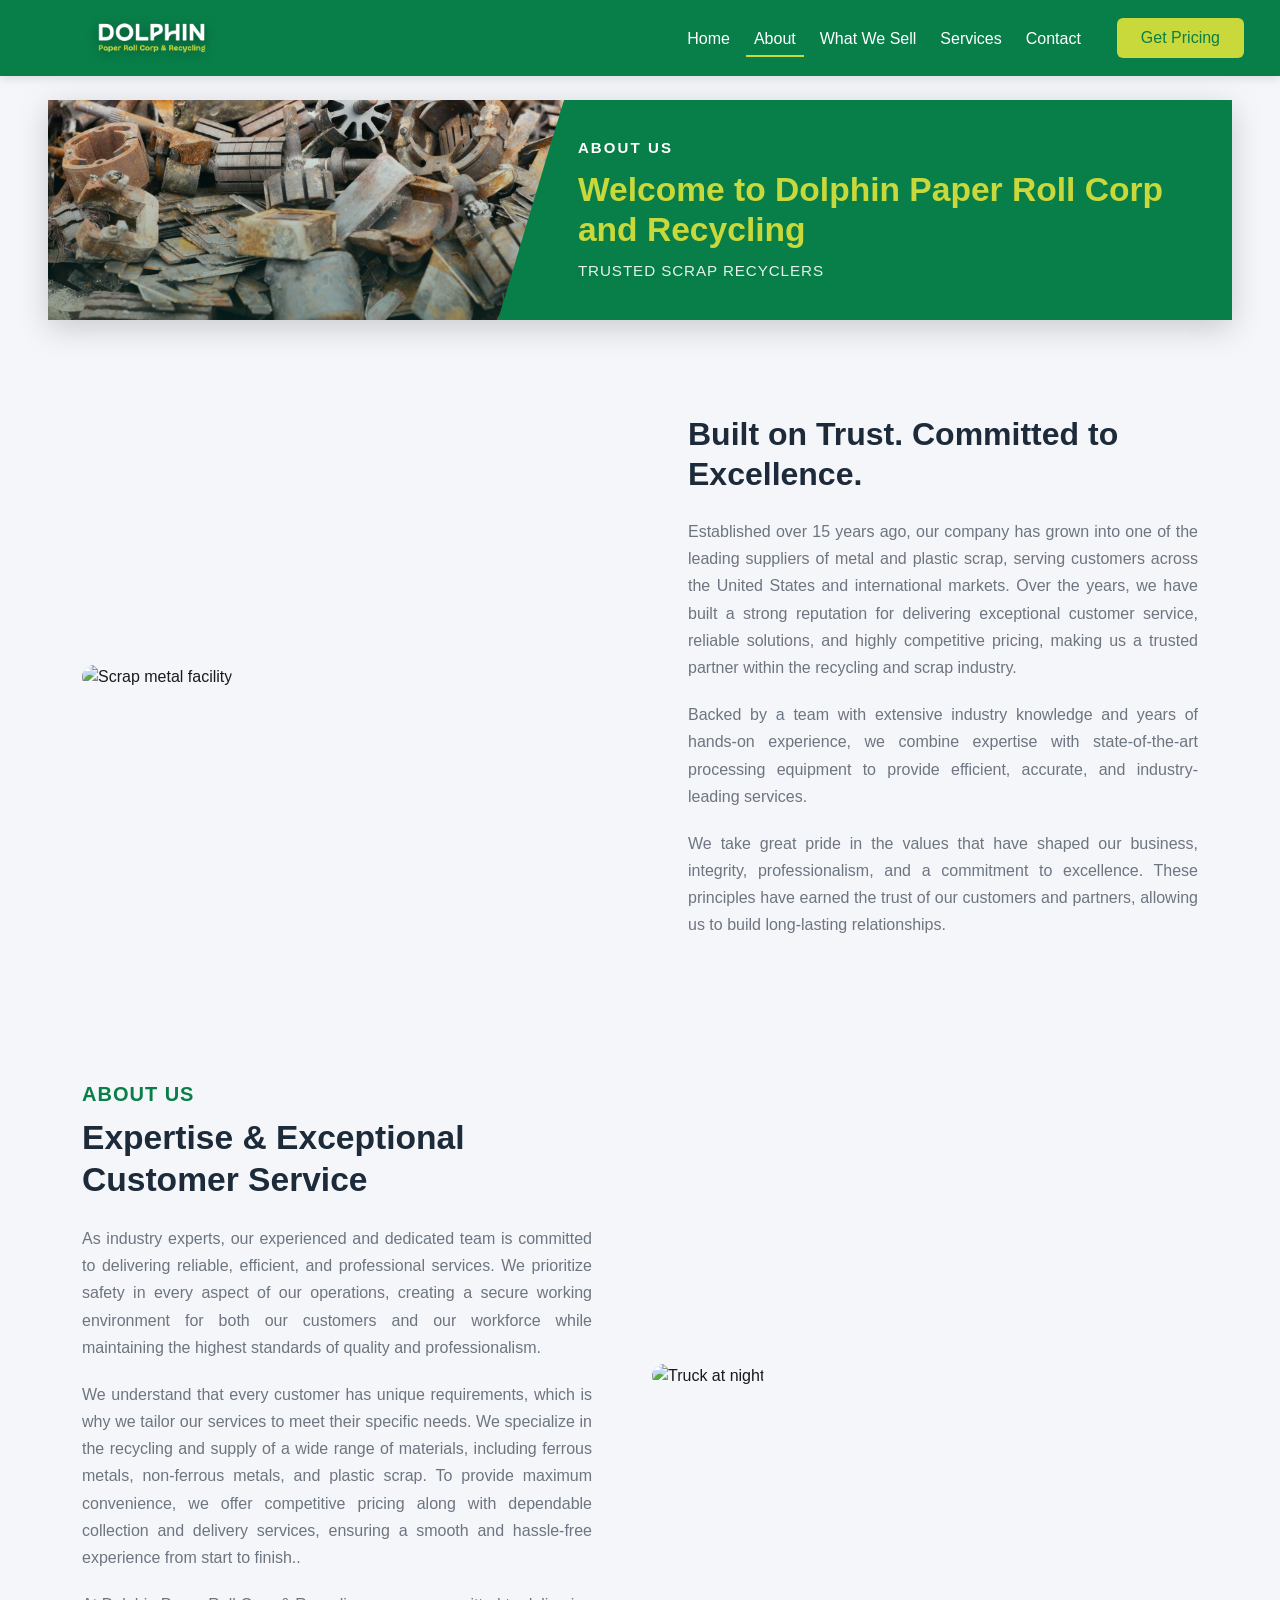
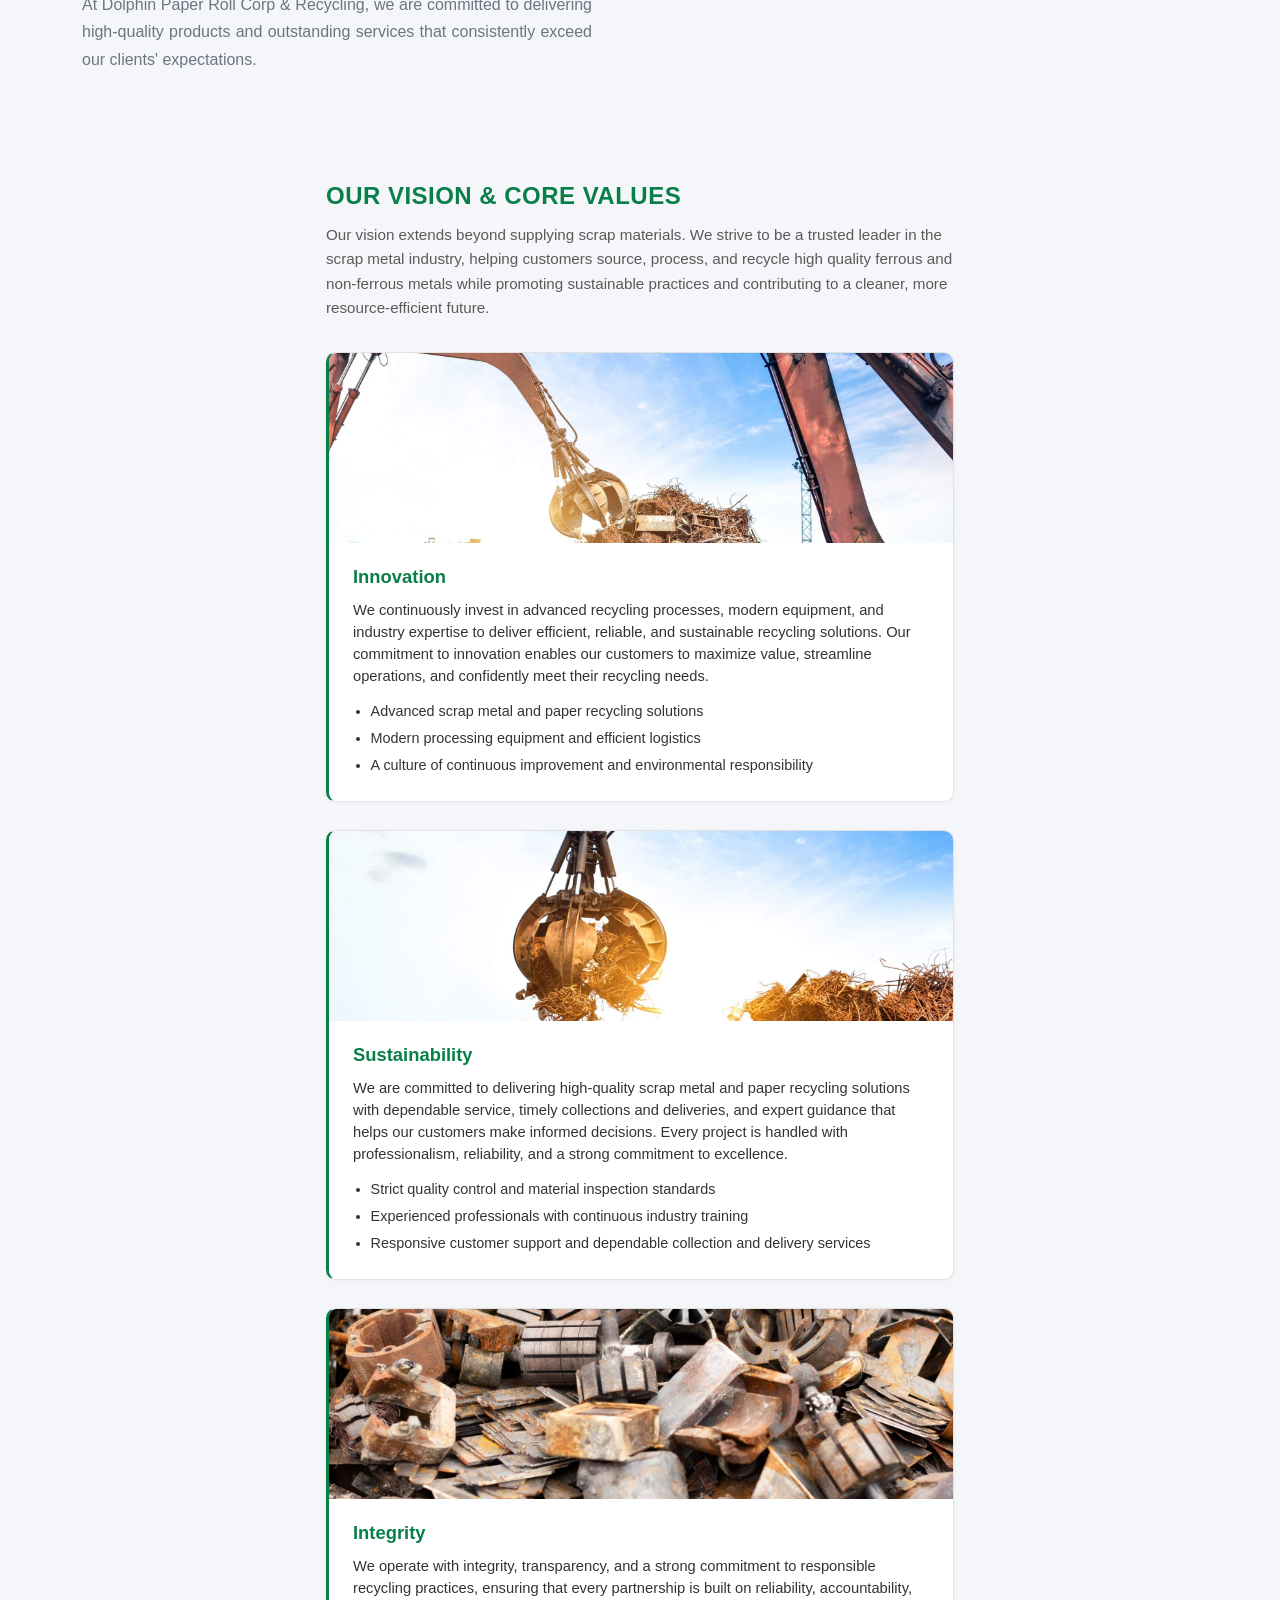
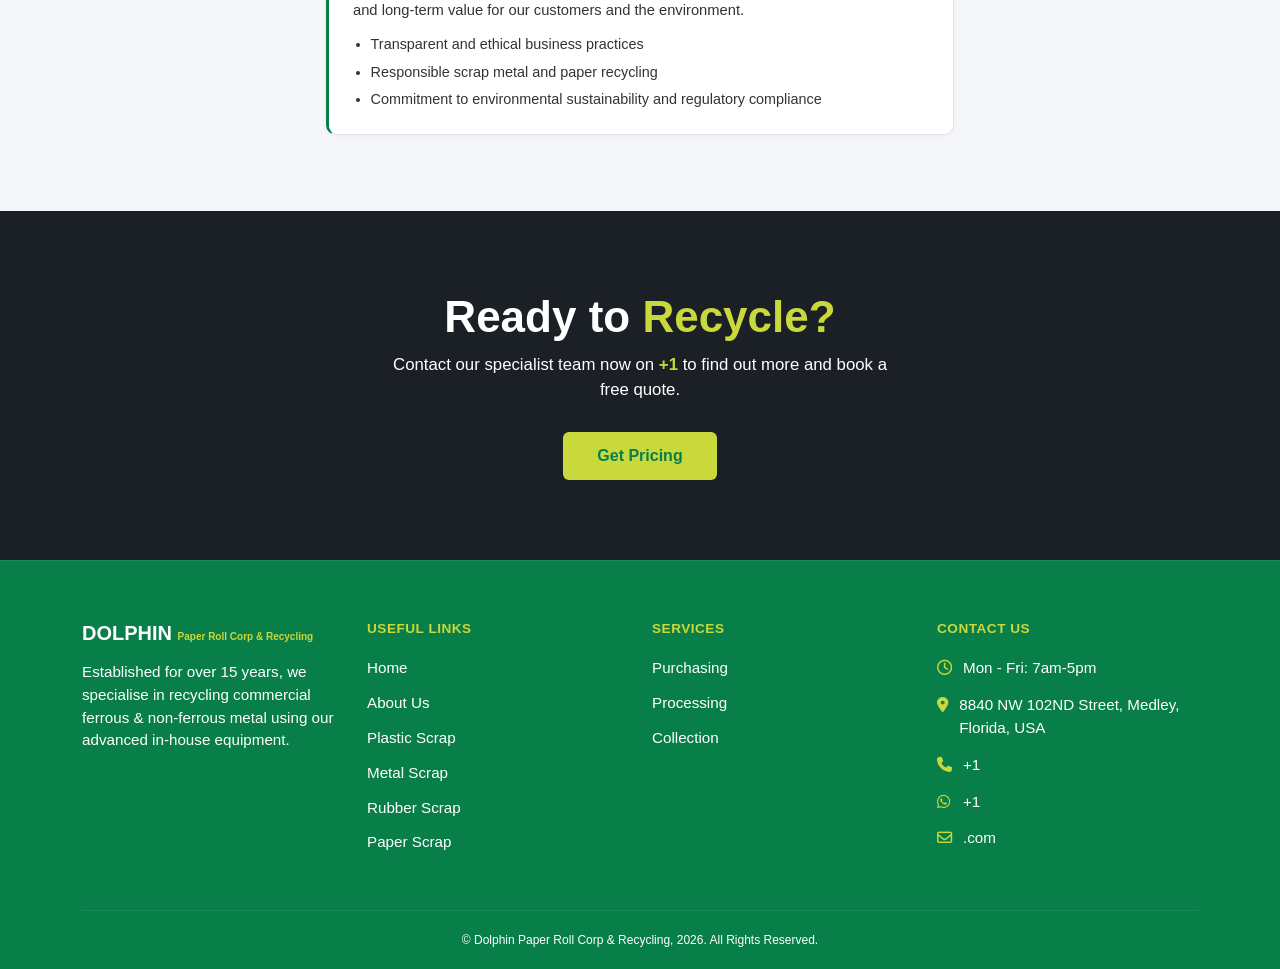
==== about.html @ 113de3b0 "Add files via upload" ====
<!DOCTYPE html>
<html lang="en">

<head>
    <meta charset="UTF-8">
    <meta name="viewport" content="width=device-width, initial-scale=1.0">


    <link href="https://cdn.jsdelivr.net/npm/bootstrap@5.3.8/dist/css/bootstrap.min.css" rel="stylesheet"
        integrity="sha384-sRIl4kxILFvY47J16cr9ZwB07vP4J8+LH7qKQnuqkuIAvNWLzeN8tE5YBujZqJLB" crossorigin="anonymous">

    <!-- Bootstrap Icons -->
    <link rel="stylesheet" href="https://cdn.jsdelivr.net/npm/bootstrap-icons@1.11.3/font/bootstrap-icons.css">
    <!-- Google Font -->
    <link rel="preconnect" href="https://fonts.googleapis.com">
    <link href="https://fonts.googleapis.com/css2?family=Manrope:wght@400;500;600;700;800&display=swap"
        rel="stylesheet">

    <link rel="stylesheet" href="https://cdnjs.cloudflare.com/ajax/libs/font-awesome/6.7.2/css/all.min.css">

    <link rel="stylesheet" href="about.css">


    <title>About</title>
</head>

<body>


    <!-- navbar -->

    <nav class="navbar navbar-expand-lg py-3 custom-navbar sticky-top">
        <div class="container-fluid mx-4">

            <!-- Logo -->
            <a class="navbar-brand logo-wrap" href="#">
                <img src="DOLPHIN.png" alt="Dolphin Logo" class="logo-img">
            </a>

            <!-- Custom animated toggler -->
            <button class="nav-toggler" type="button" id="navToggler" aria-controls="mobileNav" aria-expanded="false"
                aria-label="Toggle navigation">
                <span class="bar bar1"></span>
                <span class="bar bar2"></span>
                <span class="bar bar3"></span>
            </button>

            <!-- Desktop links -->
            <div class="navbar-collapse-desktop justify-content-end" id="navbarNav">
                <ul class="navbar-nav align-items-lg-center">
                    <li class="nav-item"><a class="nav-link" href="index.html">Home</a></li>
                    <li class="nav-item"><a class="nav-link" href="about.html">About</a></li>
                    <li class="nav-item"><a class="nav-link" href="wws.html">What We Sell</a></li>
                    <li class="nav-item"><a class="nav-link" href="services.html">Services</a></li>
                    <li class="nav-item"><a class="nav-link" href="contact.html">Contact</a></li>
                    <li class="nav-item ms-lg-4 mt-3 mt-lg-0">
                        <button class="btn btn-quote">Get Pricing</button>
                    </li>
                </ul>
            </div>

        </div>

        <!-- Mobile slide-in panel -->
        <div class="mobile-nav" id="mobileNav">
            <ul class="mobile-nav-links">
                <li><a href="index.html" class="active">Home</a></li>
                <li><a href="about.html">About</a></li>
                <li><a href="wws.html">What We Sell</a></li>
                <li><a href="services.html">Services</a></li>
                <li><a href="contact.html">Contact</a></li>
                <li class="mt-4"><button class="btn btn-quote w-100">Get Pricing</button></li>
            </ul>
        </div>

        <!-- Dark overlay behind mobile panel -->
        <div class="nav-overlay" id="navOverlay"></div>
    </nav>




    <!-- awelcome to  -->

    <div class="container-fluid py-4 px-3 px-md-5">
        <div class="banner fade-slide" id="banner">
            <div class="banner-photo"></div>
            <div class="banner-welcome">
                <div class="welcome-eyebrow">ABOUT US</div>
                <h1 class="welcome-heading">Welcome to Dolphin Paper Roll Corp and Recycling</h1>
                <div class="welcome-tag">TRUSTED SCRAP RECYCLERS</div>
            </div>
        </div>
    </div>



    <!-- about -->

    <!-- Section 1: Built on Trust -->
    <section class="section-trust">
        <div class="container">
            <div class="row align-items-center">
                <div class="col-md-6 mb-4 mb-md-0 reveal reveal-left"> <img
                        src="https://images.unsplash.com/photo-1587293852726-70cdb56c2866?w=800"
                        alt="Scrap metal facility" class="img-rounded"> </div>
                <div class="col-md-6 ps-md-5 reveal reveal-right" data-delay="120">
                    <h2 class="heading-dark mb-4"> Built on Trust. Committed to Excellence.</h2>
                    <p class="body-text">Established over 15 years ago, our company has grown into one of the leading
                        suppliers of metal and plastic scrap, serving customers across the United States and
                        international markets. Over the years, we have built a strong reputation for delivering
                        exceptional customer service, reliable solutions, and highly competitive pricing, making us a
                        trusted partner within the recycling and scrap industry.</p>
                    <p class="body-text">Backed by a team with extensive industry knowledge and years of hands-on
                        experience, we combine expertise with state-of-the-art processing equipment to provide
                        efficient, accurate, and industry-leading services.</p>
                    <p class="body-text mb-0">We take great pride in the values that have shaped our business,
                        integrity,
                        professionalism, and a commitment to excellence. These principles have earned the trust of our
                        customers and partners, allowing us to build long-lasting relationships.</p>
                </div>
            </div>
        </div>
    </section>


    <!-- Section 2: About Us -->
    <section class="section-about">
        <div class="container">
            <div class="row align-items-center">
                <div class="col-md-6 pe-md-5 reveal reveal-left">
                    <div class="label-tag">About Us</div>
                    <h2 class="heading-dark-lg mb-4">Expertise & Exceptional Customer Service</h2>
                    <p class="body-text">As industry experts, our experienced and dedicated team is committed to
                        delivering reliable, efficient, and professional services. We prioritize safety in every aspect
                        of our operations, creating a secure working environment for both our customers and our
                        workforce while maintaining the highest standards of quality and professionalism.</p>
                    <p class="body-text">We understand that every customer has unique requirements, which is why we
                        tailor our services to meet their specific needs. We specialize in the recycling and supply of a
                        wide range of materials, including ferrous metals, non-ferrous metals, and plastic scrap. To
                        provide maximum convenience, we offer competitive pricing along with dependable collection and
                        delivery services, ensuring a smooth and hassle-free experience from start to finish..</p>
                    <p class="body-text mb-0">At Dolphin Paper Roll Corp & Recycling, we are committed to delivering
                        high-quality products and outstanding services that consistently exceed our clients'
                        expectations.</p>
                </div>
                <div class="col-md-6 mt-4 mt-md-0 reveal reveal-right" data-delay="120"> <img
                        src="https://images.unsplash.com/photo-1601584115197-04ecc0da31d7?w=800" alt="Truck at night"
                        class="img-rounded" style="height: 400px;"> </div>
            </div>
        </div>
    </section>


    <!--  -->

    <div class="values-wrap">
        <h2 class="section-title reveal reveal-up">OUR VISION &amp; CORE VALUES</h2>
        <p class="section-intro reveal reveal-up" data-delay="80">Our vision extends beyond supplying scrap materials.
            We strive to be a trusted leader
            in the scrap metal industry, helping customers source, process, and recycle high quality ferrous and
            non-ferrous metals while promoting sustainable practices and contributing to a cleaner, more
            resource-efficient future. </p>
        <div class="value-card reveal reveal-up" data-delay="0"> <img src="1.jpg" alt="Innovation">
            <div class="value-card-body">
                <div class="value-card-title">Innovation</div>
                <p class="value-card-desc">We continuously invest in advanced recycling processes, modern equipment, and
                    industry expertise to deliver efficient, reliable, and sustainable recycling solutions. Our
                    commitment to innovation enables our customers to maximize value, streamline operations, and
                    confidently meet their recycling needs.</p>
                <ul>
                    <li>Advanced scrap metal and paper recycling solutions</li>
                    <li>Modern processing equipment and efficient logistics</li>
                    <li>A culture of continuous improvement and environmental responsibility</li>
                </ul>
            </div>
        </div>
        <div class="value-card reveal reveal-up" data-delay="120"> <img src="2.jpg" alt="Excellence">
            <div class="value-card-body">
                <div class="value-card-title">Sustainability</div>
                <p class="value-card-desc">We are committed to delivering high-quality scrap metal and paper recycling
                    solutions with dependable service, timely collections and deliveries, and expert guidance that helps
                    our customers make informed decisions. Every project is handled with professionalism, reliability,
                    and a strong commitment to excellence.</p>
                <ul>
                    <li>Strict quality control and material inspection standards</li>
                    <li>Experienced professionals with continuous industry training</li>
                    <li>Responsive customer support and dependable collection and delivery services</li>
                </ul>
            </div>
        </div>
        <div class="value-card reveal reveal-up" data-delay="240"> <img src="3.jpg" alt="Integrity">
            <div class="value-card-body">
                <div class="value-card-title">Integrity</div>
                <p class="value-card-desc">We operate with integrity, transparency, and a strong commitment to
                    responsible recycling practices, ensuring that every partnership is built on reliability,
                    accountability, and long-term value for our customers and the environment.</p>
                <ul>
                    <li>Transparent and ethical business practices</li>
                    <li>Responsible scrap metal and paper recycling</li>
                    <li>Commitment to environmental sustainability and regulatory compliance</li>
                </ul>
            </div>
        </div>
    </div>



    <!--  -->


    <!-- Contact CTA Section -->
    <section class="cta-section">
        <div class="container reveal reveal-scale">
            <h1>Ready to <span class="highlight">Recycle?</span></h1>
            <p> Contact our specialist team now on <a href="tel:+15053566399">+1</a> to find out more and
                book a free quote. </p> <a href="#" class="btn btn-contact">Get Pricing</a>
        </div>
    </section>


    <!-- Footer -->
    <footer>
        <div class="container">
            <div class="row gy-4">
                <div class="col-md-6 col-lg-3 reveal reveal-up" data-delay="0">
                    <h5 class="brand-name fw-bold mb-3">DOLPHIN <span class="accent">Paper Roll Corp & Recycling</span>
                    </h5>
                    <p>Established for over 15 years, we specialise in recycling commercial ferrous &amp; non-ferrous
                        metal using our advanced in-house equipment.</p>
                </div>
                <div class="col-md-6 col-lg-3 reveal reveal-up" data-delay="80">
                    <h6>USEFUL LINKS</h6>
                    <ul>
                        <li><a href="#">Home</a></li>
                        <li><a href="#">About Us</a></li>
                        <li><a href="#">Plastic Scrap</a></li>
                        <li><a href="#">Metal Scrap</a></li>
                        <li><a href="#">Rubber Scrap</a></li>
                        <li><a href="#">Paper Scrap</a></li>
                    </ul>
                </div>
                <div class="col-md-6 col-lg-3 reveal reveal-up" data-delay="160">
                    <h6>SERVICES</h6>
                    <ul>
                        <li><a href="#">Purchasing</a></li>
                        <li><a href="#">Processing</a></li>
                        <li><a href="#">Collection</a></li>
                    </ul>
                </div>
                <div class="col-md-6 col-lg-3 reveal reveal-up" data-delay="240">
                    <h6>CONTACT US</h6>
                    <ul class="contact-list">
                        <li><i class="fa-regular fa-clock"></i><span>Mon - Fri: 7am-5pm</span></li>
                        <li><i class="fa-solid fa-location-dot"></i><span>8840 NW 102ND Street, Medley, Florida,
                                USA</span>
                        </li>
                        <li><i class="fa-solid fa-phone"></i><span>+1</span></li>
                        <li><i class="fa-brands fa-whatsapp"></i><span>+1 </span></li>
                        <li><i class="fa-regular fa-envelope"></i><span>.com</span></li>
                    </ul>
                </div>
            </div>
            <div class="footer-bottom">
                <p class="mb-0">&copy; Dolphin Paper Roll Corp & Recycling, <span id="current-year"></span>. All Rights
                    Reserved.</p>
            </div>
        </div>
    </footer>













    <!-- Back to top -->
    <button id="backToTop" class="back-to-top" aria-label="Back to top">
        <i class="bi bi-arrow-up"></i>
    </button>

    <script src="about.js"></script>

</body>

</html>
---- about.css ----
:root {
    --nav-bg: #087f49;
    --nav-accent: #c9d83a;
    --nav-accent-dark: #a7b82a;
}

/* ===========================================================
   SCROLL-REVEAL ANIMATION SYSTEM
   Add `.reveal` + a direction modifier + optional data-delay
   attribute (ms) to any element; JS toggles `.in-view` when
   the element enters the viewport.
   =========================================================== */
.reveal {
    opacity: 0;
    transition: opacity 0.9s cubic-bezier(0.22, 1, 0.36, 1),
        transform 0.9s cubic-bezier(0.22, 1, 0.36, 1);
    will-change: transform, opacity;
}

.reveal-up {
    transform: translateY(55px);
}

.reveal-left {
    transform: translateX(-70px);
}

.reveal-right {
    transform: translateX(70px);
}

.reveal-scale {
    transform: scale(0.9);
}

.reveal.in-view {
    opacity: 1;
    transform: translate(0, 0) scale(1);
}

@media (prefers-reduced-motion: reduce) {
    .reveal {
        opacity: 1 !important;
        transform: none !important;
        transition: none !important;
    }
}

/* ===== Base navbar ===== */
.custom-navbar {
    background-color: var(--nav-bg);
    z-index: 1000;
    height: 76px;
    padding-top: 0;
    padding-bottom: 0;
    overflow: visible;
    box-shadow: 0 2px 10px rgba(0, 0, 0, .12);
    transition: height 0.35s cubic-bezier(0.4, 0, 0.2, 1), box-shadow 0.35s ease;
}

/* Compact / elevated state once the page has scrolled */
.custom-navbar.scrolled {
    height: 62px;
    box-shadow: 0 6px 20px rgba(0, 0, 0, .2);
}

.custom-navbar.scrolled .logo-img {
    height: 150px;
}

.custom-navbar .container-fluid {
    height: 100%;
    overflow: visible;
}

/* ===== Logo: sized larger than the bar, overlapping it slightly ===== */
.logo-wrap {
    position: relative;
    display: inline-flex;
    align-items: center;
    height: 100%;
    padding: 0 16px;
    overflow: visible;
}

/* .logo-wrap::before {
    content: "";
    position: absolute;
    inset: 8px 4px;
    background: rgba(255, 255, 255, 0.16);
    border-radius: 10px;
    transition: background 0.3s ease;
    z-index: 0;
}

.logo-wrap:hover::before {
    background: rgba(255, 255, 255, 0.26);
} */

.logo-img {
    position: relative;
    height: 200px;
    width: auto;
    z-index: 1;
    filter: drop-shadow(0 3px 6px rgba(0, 0, 0, 0.4));
    transition: transform 0.3s ease, height 0.35s cubic-bezier(0.4, 0, 0.2, 1);
}

.logo-wrap:hover .logo-img {
    transform: scale(1.04);
}

/* ===== Desktop nav links ===== */
.navbar-collapse-desktop {
    display: none;
}

@media (min-width: 992px) {
    .navbar-collapse-desktop {
        display: flex;
        flex-grow: 1;
    }
}

.custom-navbar .nav-link {
    position: relative;
    color: #fff !important;
    padding-bottom: 6px;
    margin: 0 4px;
}

/* Underline hover animation */
.custom-navbar .nav-link::after {
    content: "";
    position: absolute;
    left: 0;
    bottom: 0;
    width: 0;
    height: 2px;
    background-color: var(--nav-accent);
    transition: width 0.35s cubic-bezier(0.4, 0, 0.2, 1);
}

.custom-navbar .nav-link:hover::after,
.custom-navbar .nav-link.active::after {
    width: 100%;
}

/* ===== Button animation ===== */
.btn-quote {
    position: relative;
    overflow: hidden;
    z-index: 1;
    background-color: var(--nav-accent);
    color: #087f49;
    font-weight: 500;
    border: none;
    padding: 8px 24px;
    border-radius: 6px;
    font-family: 'Segoe UI', Arial, sans-serif;
    transition: color 0.35s ease, transform 0.25s ease, box-shadow 0.25s ease;
}

.btn-quote::before {
    content: "";
    position: absolute;
    top: 0;
    left: 0;
    width: 0;
    height: 100%;
    background-color: white;
    z-index: -1;
    transition: width 0.4s cubic-bezier(0.4, 0, 0.2, 1);
}

.btn-quote:hover {
    color: #087f49;
    transform: translateY(-2px);
    box-shadow: 0 8px 18px rgba(0, 0, 0, 0.25);
}

.btn-quote:hover::before {
    width: 100%;
}

.btn-quote:active {
    transform: translateY(0) scale(0.97);
}

/* ===== Custom animated toggler (hamburger <-> X) ===== */
.nav-toggler {
    display: flex;
    flex-direction: column;
    justify-content: space-between;
    width: 30px;
    height: 22px;
    background: transparent;
    border: none;
    padding: 0;
    cursor: pointer;
    z-index: 1100;
}

@media (min-width: 992px) {
    .nav-toggler {
        display: none;
    }
}

.nav-toggler .bar {
    display: block;
    height: 3px;
    width: 100%;
    background-color: #fff;
    border-radius: 2px;
    transition: transform 0.35s cubic-bezier(0.4, 0, 0.2, 1),
        opacity 0.25s ease,
        background-color 0.3s ease;
}

.nav-toggler.active .bar1 {
    transform: translateY(9.5px) rotate(45deg);
}

.nav-toggler.active .bar2 {
    opacity: 0;
}

.nav-toggler.active .bar3 {
    transform: translateY(-9.5px) rotate(-45deg);
}

/* ===== Mobile slide-in panel (right -> left) ===== */
.mobile-nav {
    position: fixed;
    top: 0;
    right: 0;
    height: 100vh;
    width: min(75vw, 320px);
    background-color: var(--nav-bg);
    box-shadow: -4px 0 24px rgba(0, 0, 0, 0.25);
    transform: translateX(100%);
    transition: transform 0.45s cubic-bezier(0.22, 1, 0.36, 1);
    z-index: 1050;
    padding: 90px 32px 32px;
}

.mobile-nav.show {
    transform: translateX(0);
}

.mobile-nav-links {
    list-style: none;
    padding: 0;
    margin: 0;
}

.mobile-nav-links li {
    margin-bottom: 22px;
}

.mobile-nav-links a {
    position: relative;
    color: #fff;
    text-decoration: none;
    font-size: 18px;
    padding-bottom: 4px;
}

.mobile-nav-links a::after {
    content: "";
    position: absolute;
    left: 0;
    bottom: 0;
    width: 0;
    height: 2px;
    background-color: var(--nav-accent);
    transition: width 0.35s ease;
}

.mobile-nav-links a:hover::after,
.mobile-nav-links a.active::after {
    width: 100%;
}

@media (min-width: 992px) {

    .mobile-nav,
    .nav-overlay {
        display: none;
    }
}

/* ===== Overlay behind the panel ===== */
.nav-overlay {
    position: fixed;
    inset: 0;
    background: rgba(0, 0, 0, 0.45);
    opacity: 0;
    pointer-events: none;
    transition: opacity 0.4s ease;
    z-index: 1040;
}

.nav-overlay.show {
    opacity: 1;
    pointer-events: auto;
}



/*  */

:root {
    --deep-teal: #087f49;
    --emerald: #087f49;
    --accent-orange: #e8823a;
    --ink: #0e2a27;
}

body {
    margin: 0;
    font-family: 'Inter', sans-serif;
    background: #f4f6f9;
}

.banner {
    position: relative;
    display: flex;
    min-height: 220px;
    overflow: hidden;
    box-shadow: 0 8px 30px rgba(0, 0, 0, 0.18);
}

/* LEFT: photo panel */
.banner-photo {
    position: relative;
    width: 46%;
    background: url('3.jpg') center/cover no-repeat;
    flex-shrink: 0;
    clip-path: polygon(0 0, 100% 0, 84% 100%, 0% 100%);
}

.banner-photo::after {
    content: "";
    position: absolute;
    inset: 0;
    background: linear-gradient(180deg, rgba(11, 61, 58, 0.1), rgba(11, 61, 58, 0.45));
}

/* RIGHT: welcome text panel */
.banner-welcome {
    flex: 1;
    background: var(--emerald);
    margin-left: -8%;
    clip-path: polygon(9% 0, 100% 0, 100% 100%, 0% 100%);
    display: flex;
    flex-direction: column;
    justify-content: center;
    padding: 2rem 3rem 2rem 5rem;
    color: #fff;
}

.welcome-eyebrow {
    font-family: 'Poppins', sans-serif;
    font-weight: 700;
    letter-spacing: .14em;
    font-size: 15px;
    color: white;
    margin-bottom: .6rem;
}

.welcome-heading {
    font-family: 'Poppins', sans-serif;
    font-weight: 800;
    font-size: 2.1rem;
    line-height: 1.2;
    margin: 0 0 .6rem 0;
    color: #c9d83a;
}

.welcome-tag {
    font-family: 'Poppins', sans-serif;
    font-size: .95rem;
    letter-spacing: .06em;
    opacity: .9;
}

/* load-in animation */
.fade-slide {
    opacity: 0;
    transform: translateY(14px);
    transition: opacity .7s ease, transform .7s ease;
}

.fade-slide.in {
    opacity: 1;
    transform: translateY(0);
}

@media (max-width: 820px) {
    .banner {
        flex-direction: column;
        min-height: auto;
    }

    .banner-photo,
    .banner-welcome {
        width: 100%;
        margin-left: 0;
        clip-path: none;
    }

    .banner-photo {
        height: 180px;
    }

    .banner-welcome {
        padding: 1.75rem;
    }
}



/* about */


:root {
    --dark-heading: #1c2a3a;
    --body-gray: #6d7580;
    --accent-orange: #f4802e;
    --section-bg-light: #f4f6f9;
    --section-bg-white: #ffffff;
}

body {
    font-family: 'Segoe UI', Arial, sans-serif;
    color: var(--body-gray);
}

.section-trust {
    background-color: var(--section-bg-light);
    padding: 70px 0;
}

.section-about {
    background-color: var(--section-bg-light);
    padding: 70px 0;
}

.img-rounded {
    border-radius: 14px;
    width: 100%;
    object-fit: cover;
    height: 300px;
}

.heading-dark {
    color: var(--dark-heading);
    font-weight: 700;
    font-size: 2rem;
    line-height: 1.25;
}

.heading-dark-lg {
    color: var(--dark-heading);
    font-weight: 700;
    font-size: 2.1rem;
    line-height: 1.25;
}

.body-text {
    color: var(--body-gray);
    font-size: 1rem;
    line-height: 1.7;
    margin-bottom: 1.25rem;
    text-align: justify;
}

.label-tag {
    color: #087f49;
    font-weight: 700;
    letter-spacing: 1px;
    font-size: 20px;
    text-transform: uppercase;
    margin-bottom: 0.5rem;
}

@media (max-width: 767.98px) {
    .img-rounded {
        height: 220px;
        margin-bottom: 2rem;
    }

    .heading-dark,
    .heading-dark-lg {
        margin-top: 1.5rem;
    }
}



/*  */

body {
    margin: 0;
    font-family: 'Inter', sans-serif;
    background: #f4f6f9;
    color: #1a1a1a;
}

.values-wrap {
    max-width: 660px;
    margin: 0 auto;
    padding: 2.5rem 1rem 3rem;
}

.section-title {
    font-weight: 800;
    font-size: 1.5rem;
    letter-spacing: .02em;
    margin-bottom: .75rem;
    color: #087f49;
}

.section-intro {
    color: #5a5a5a;
    font-size: .95rem;
    line-height: 1.6;
    margin-bottom: 2rem;
}

.value-card {
    border: 1px solid #e2e2e2;
    border-radius: 10px;
    overflow: hidden;
    border-left: 3px solid #087F49;
    margin-bottom: 1.75rem;
    box-shadow: 0 1px 4px rgba(0, 0, 0, 0.04);
}

.value-card img {
    width: 100%;
    height: 190px;
    object-fit: cover;
    display: block;
}

.value-card-body {
    padding: 1.25rem 1.5rem 1.5rem;
    background-color: white;
}

.value-card-title {
    font-weight: 700;
    font-size: 1.15rem;
    color: #087f49;
    margin-bottom: .5rem;
}

.value-card-desc {
    font-size: .92rem;
    color: #333;
    margin-bottom: .85rem;
}

.value-card ul {
    margin: 0;
    padding-left: 1.1rem;
    color: #087f49;
}

.value-card ul li {
    font-size: .9rem;
    color: #333;
    margin-bottom: .35rem;
}

.value-card ul li:last-child {
    margin-bottom: 0;
}



/* footer */

:root {
    --bg-dark: #1b2026;
    --bg-darker: #0c1626;
    --orange: #c9d83a;
    --text-muted: #fff;
    --border-subtle: rgba(255, 255, 255, 0.08);
}

.cta-section {
    background-color: var(--bg-dark);
    color: #fff;
    font-family: 'Segoe UI', Roboto, Arial, sans-serif;
}

/* CTA Section */
.cta-section {
    padding: 80px 20px;
    text-align: center;
}

.cta-section h1 {
    font-weight: 700;
    font-size: 2.75rem;
}

.cta-section h1 .highlight {
    color: var(--orange);
}

.cta-section p {
    color: var(--text-muted);
    max-width: 500px;
    margin: 0 auto 30px auto;
    font-size: 1.05rem;
}

.cta-section p a {
    color: var(--orange);
    text-decoration: none;
    font-weight: 600;
}

.btn-contact {
    position: relative;
    overflow: hidden;
    z-index: 1;
    display: inline-block;
    background-color: var(--orange);
    color: #087f49;
    border: none;
    padding: 12px 34px;
    border-radius: 6px;
    font-weight: 600;
    text-decoration: none;
    transition: color 0.35s ease, transform 0.25s ease, box-shadow 0.25s ease;
}

.btn-contact::before {
    content: "";
    position: absolute;
    top: 0;
    left: 0;
    width: 0;
    height: 100%;
    background-color: #fff;
    z-index: -1;
    transition: width 0.4s cubic-bezier(0.4, 0, 0.2, 1);
}

.btn-contact:hover {
    color: #087f49;
    transform: translateY(-2px);
    box-shadow: 0 10px 24px rgba(0, 0, 0, 0.35);
}

.btn-contact:hover::before {
    width: 100%;
}

.btn-contact:active {
    transform: translateY(0) scale(0.97);
}


/* Footer */
footer {
    background-color: #087F49;
    border-top: 1px solid var(--border-subtle);
    padding: 60px 0 0 0;
}

footer .brand-name {
    color: #fff;
}

footer .brand-name .accent {
    color: var(--orange);
    font-size: 10px;
}

footer p,
footer li,
footer .text-muted-custom {
    color: var(--text-muted);
    font-size: 0.95rem;
}

footer h6 {
    color: #c9d83a;
    font-weight: 700;
    letter-spacing: 0.5px;
    font-size: 0.85rem;
    margin-bottom: 20px;
}

footer ul {
    list-style: none;
    padding-left: 0;
}

footer ul li {
    margin-bottom: 12px;
}

footer ul li a {
    color: var(--text-muted);
    text-decoration: none;
}

footer ul li a:hover {
    color: var(--orange);
}

.contact-list li {
    display: flex;
    align-items: flex-start;
    gap: 10px;
    margin-bottom: 14px;
}

.contact-list i {
    color: var(--orange);
    width: 16px;
    margin-top: 3px;
}

.footer-bottom p {
    border-top: 1px solid var(--border-subtle);
    margin-top: 40px;
    padding: 20px 0;
    text-align: center;
    color: var(--text-muted);
    font-size: 12px;
}

/* ===== Back to top ===== */
.back-to-top {
    position: fixed;
    right: 24px;
    bottom: 24px;
    width: 46px;
    height: 46px;
    border-radius: 50%;
    border: none;
    background-color: #087f49;
    color: #fff;
    font-size: 18px;
    display: flex;
    align-items: center;
    justify-content: center;
    box-shadow: 0 8px 22px rgba(0, 0, 0, 0.3);
    opacity: 0;
    visibility: hidden;
    transform: translateY(14px);
    transition: opacity 0.35s ease, transform 0.35s cubic-bezier(0.22, 1, 0.36, 1),
        visibility 0.35s ease, background-color 0.3s ease, color 0.3s ease;
    z-index: 999;
    cursor: pointer;
}

.back-to-top.show {
    opacity: 1;
    visibility: visible;
    transform: translateY(0);
}

.back-to-top:hover {
    background-color: #c9d83a;
    color: #087f49;
}

@media (prefers-reduced-motion: reduce) {
    .back-to-top {
        transition: opacity 0.2s ease, visibility 0.2s ease;
        transform: none;
    }
}
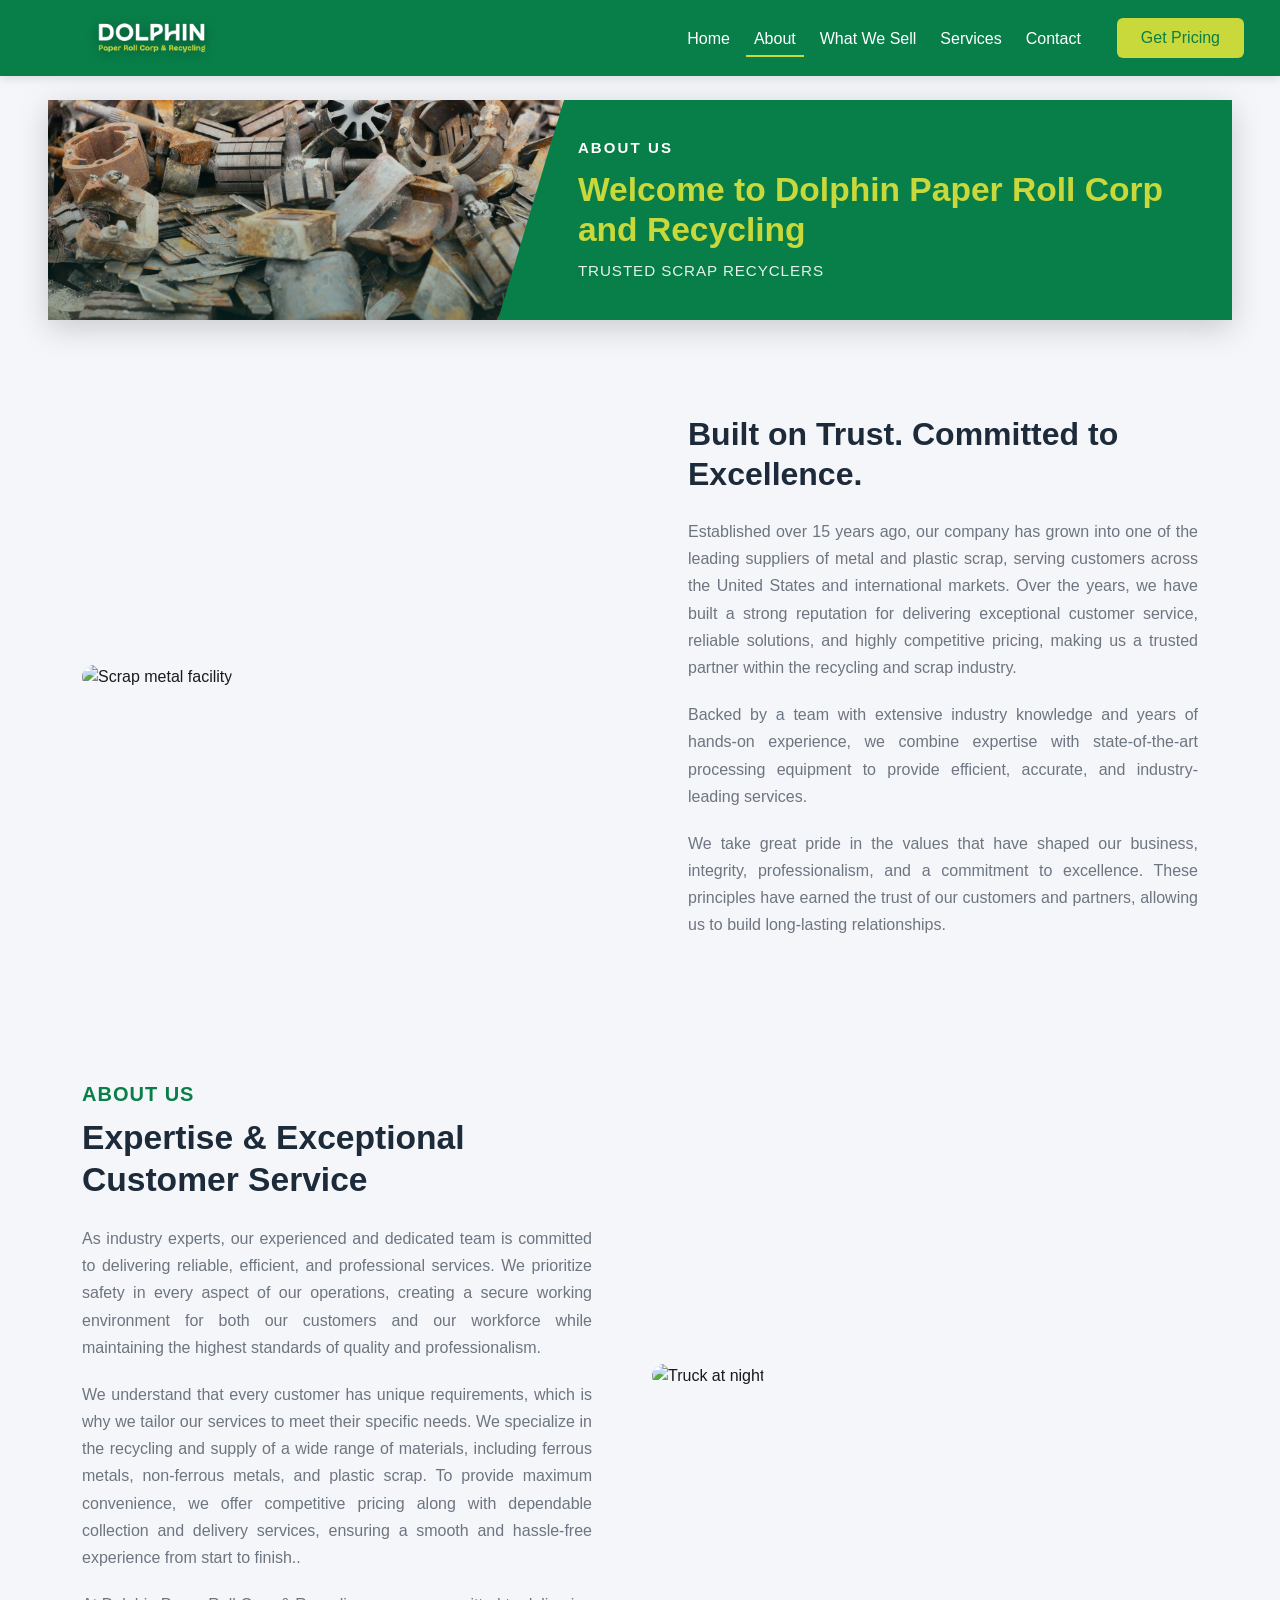
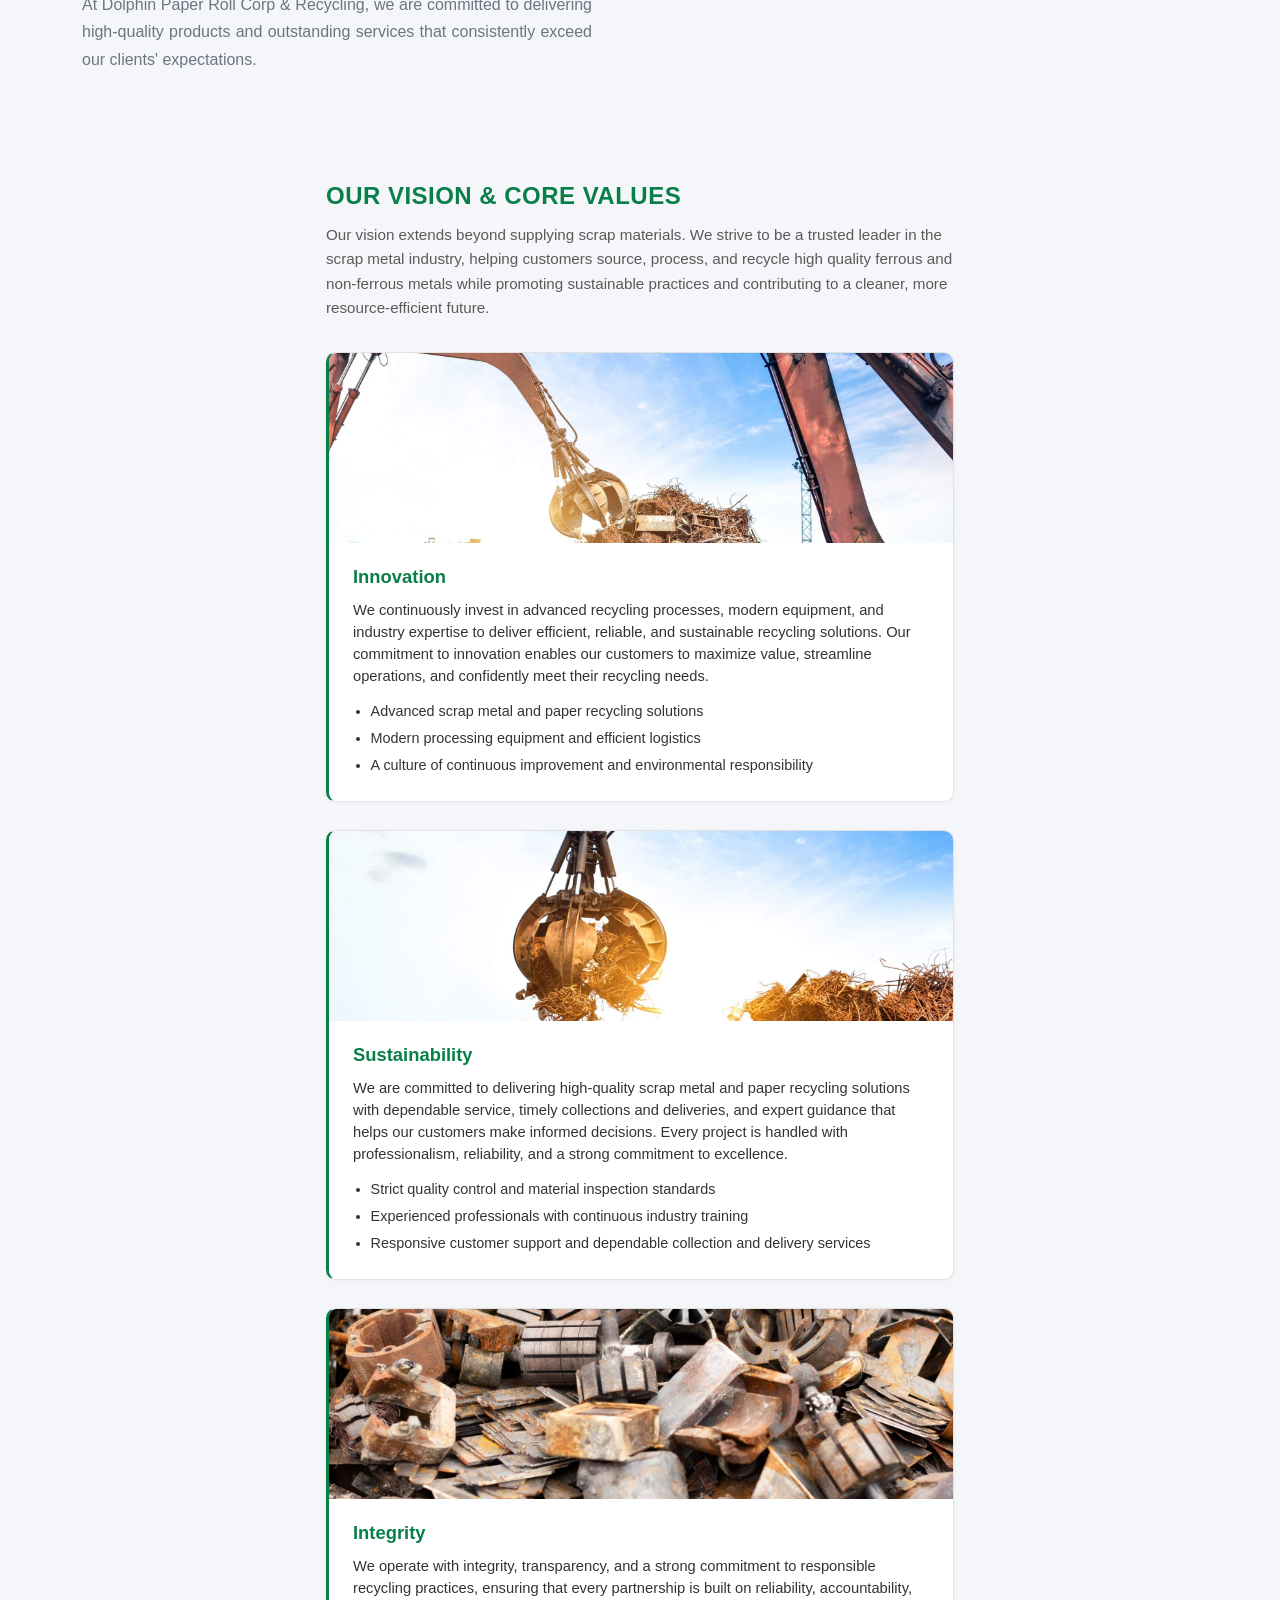
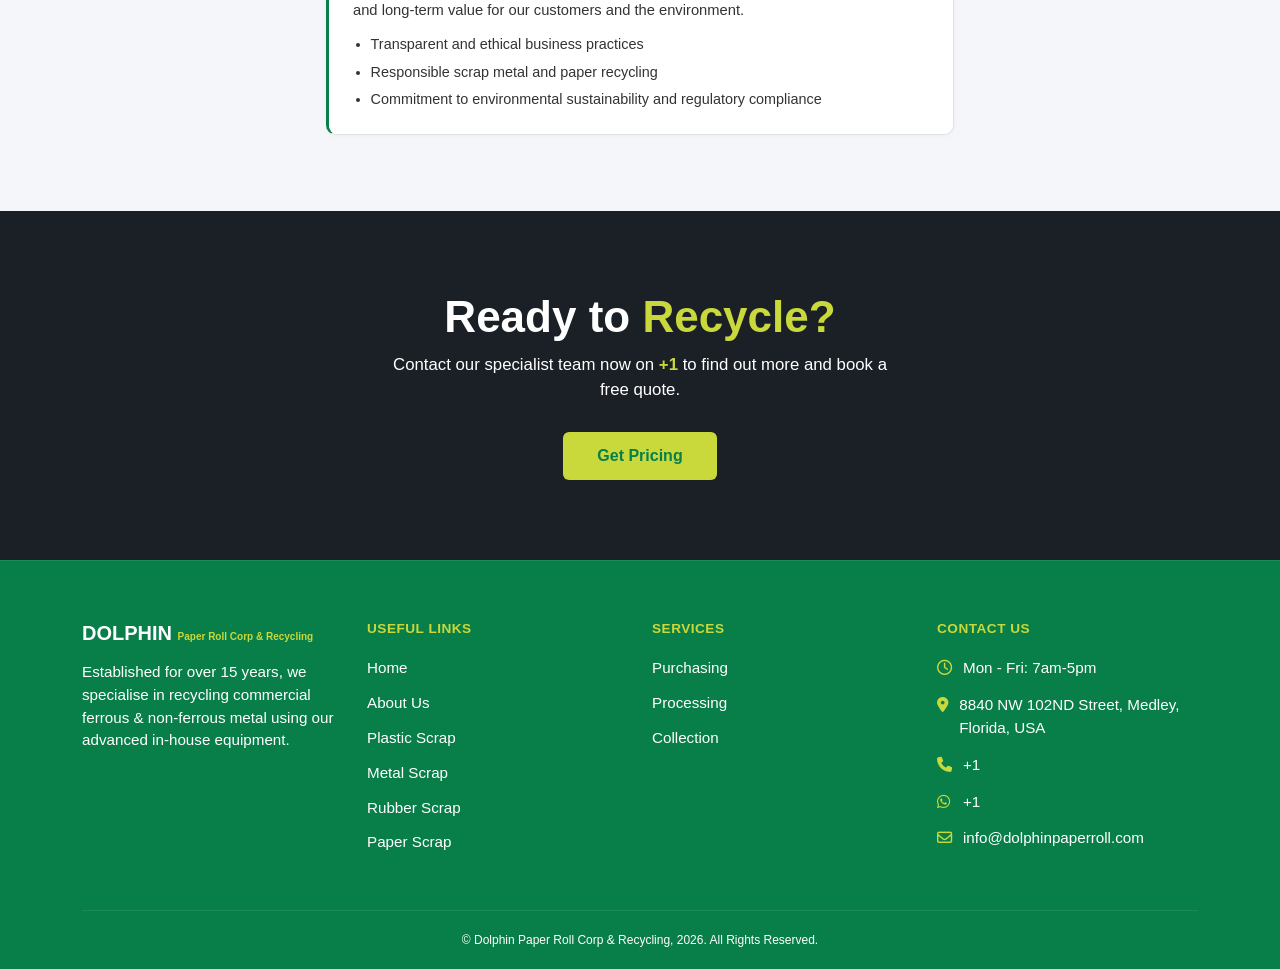
==== commit c27af4ee: "Add files via upload" ====
--- a/about.html
+++ b/about.html
@@ -54,7 +54,7 @@
                     <li class="nav-item"><a class="nav-link" href="services.html">Services</a></li>
                     <li class="nav-item"><a class="nav-link" href="contact.html">Contact</a></li>
                     <li class="nav-item ms-lg-4 mt-3 mt-lg-0">
-                        <button class="btn btn-quote">Get Pricing</button>
+                        <button class="btn btn-quote"><a href="contact.html">Get Pricing</a></button>
                     </li>
                 </ul>
             </div>
@@ -69,7 +69,7 @@
                 <li><a href="wws.html">What We Sell</a></li>
                 <li><a href="services.html">Services</a></li>
                 <li><a href="contact.html">Contact</a></li>
-                <li class="mt-4"><button class="btn btn-quote w-100">Get Pricing</button></li>
+                <a href="contact.html" class="btn btn-quote">Get Pricing</a>
             </ul>
         </div>
 
@@ -214,7 +214,7 @@
         <div class="container reveal reveal-scale">
             <h1>Ready to <span class="highlight">Recycle?</span></h1>
             <p> Contact our specialist team now on <a href="tel:+15053566399">+1</a> to find out more and
-                book a free quote. </p> <a href="#" class="btn btn-contact">Get Pricing</a>
+                book a free quote. </p> <a href="contact.html" class="btn btn-contact">Get Pricing</a>
         </div>
     </section>
 
@@ -232,20 +232,20 @@
                 <div class="col-md-6 col-lg-3 reveal reveal-up" data-delay="80">
                     <h6>USEFUL LINKS</h6>
                     <ul>
-                        <li><a href="#">Home</a></li>
-                        <li><a href="#">About Us</a></li>
-                        <li><a href="#">Plastic Scrap</a></li>
-                        <li><a href="#">Metal Scrap</a></li>
-                        <li><a href="#">Rubber Scrap</a></li>
-                        <li><a href="#">Paper Scrap</a></li>
+                        <li><a href="index.html">Home</a></li>
+                        <li><a href="about.html">About Us</a></li>
+                        <li><a href="wws.html">Plastic Scrap</a></li>
+                        <li><a href="wws.html">Metal Scrap</a></li>
+                        <li><a href="wws.html">Rubber Scrap</a></li>
+                        <li><a href="wws.html">Paper Scrap</a></li>
                     </ul>
                 </div>
                 <div class="col-md-6 col-lg-3 reveal reveal-up" data-delay="160">
                     <h6>SERVICES</h6>
                     <ul>
-                        <li><a href="#">Purchasing</a></li>
-                        <li><a href="#">Processing</a></li>
-                        <li><a href="#">Collection</a></li>
+                        <li><a href="services.html">Purchasing</a></li>
+                        <li><a href="services.html">Processing</a></li>
+                        <li><a href="services.html">Collection</a></li>
                     </ul>
                 </div>
                 <div class="col-md-6 col-lg-3 reveal reveal-up" data-delay="240">
@@ -257,7 +257,7 @@
                         </li>
                         <li><i class="fa-solid fa-phone"></i><span>+1</span></li>
                         <li><i class="fa-brands fa-whatsapp"></i><span>+1 </span></li>
-                        <li><i class="fa-regular fa-envelope"></i><span>.com</span></li>
+                       <li><i class="fa-regular fa-envelope"></i><span>info@dolphinpaperroll.com</span></li>
                     </ul>
                 </div>
             </div>
--- a/about.css
+++ b/about.css
@@ -159,6 +159,12 @@
     border-radius: 6px;
     font-family: 'Segoe UI', Arial, sans-serif;
     transition: color 0.35s ease, transform 0.25s ease, box-shadow 0.25s ease;
+}
+
+.btn-quote a{
+    text-decoration: none;
+    color: #087F49;
+    font-family: 'Segoe UI', Arial, sans-serif;
 }
 
 .btn-quote::before {
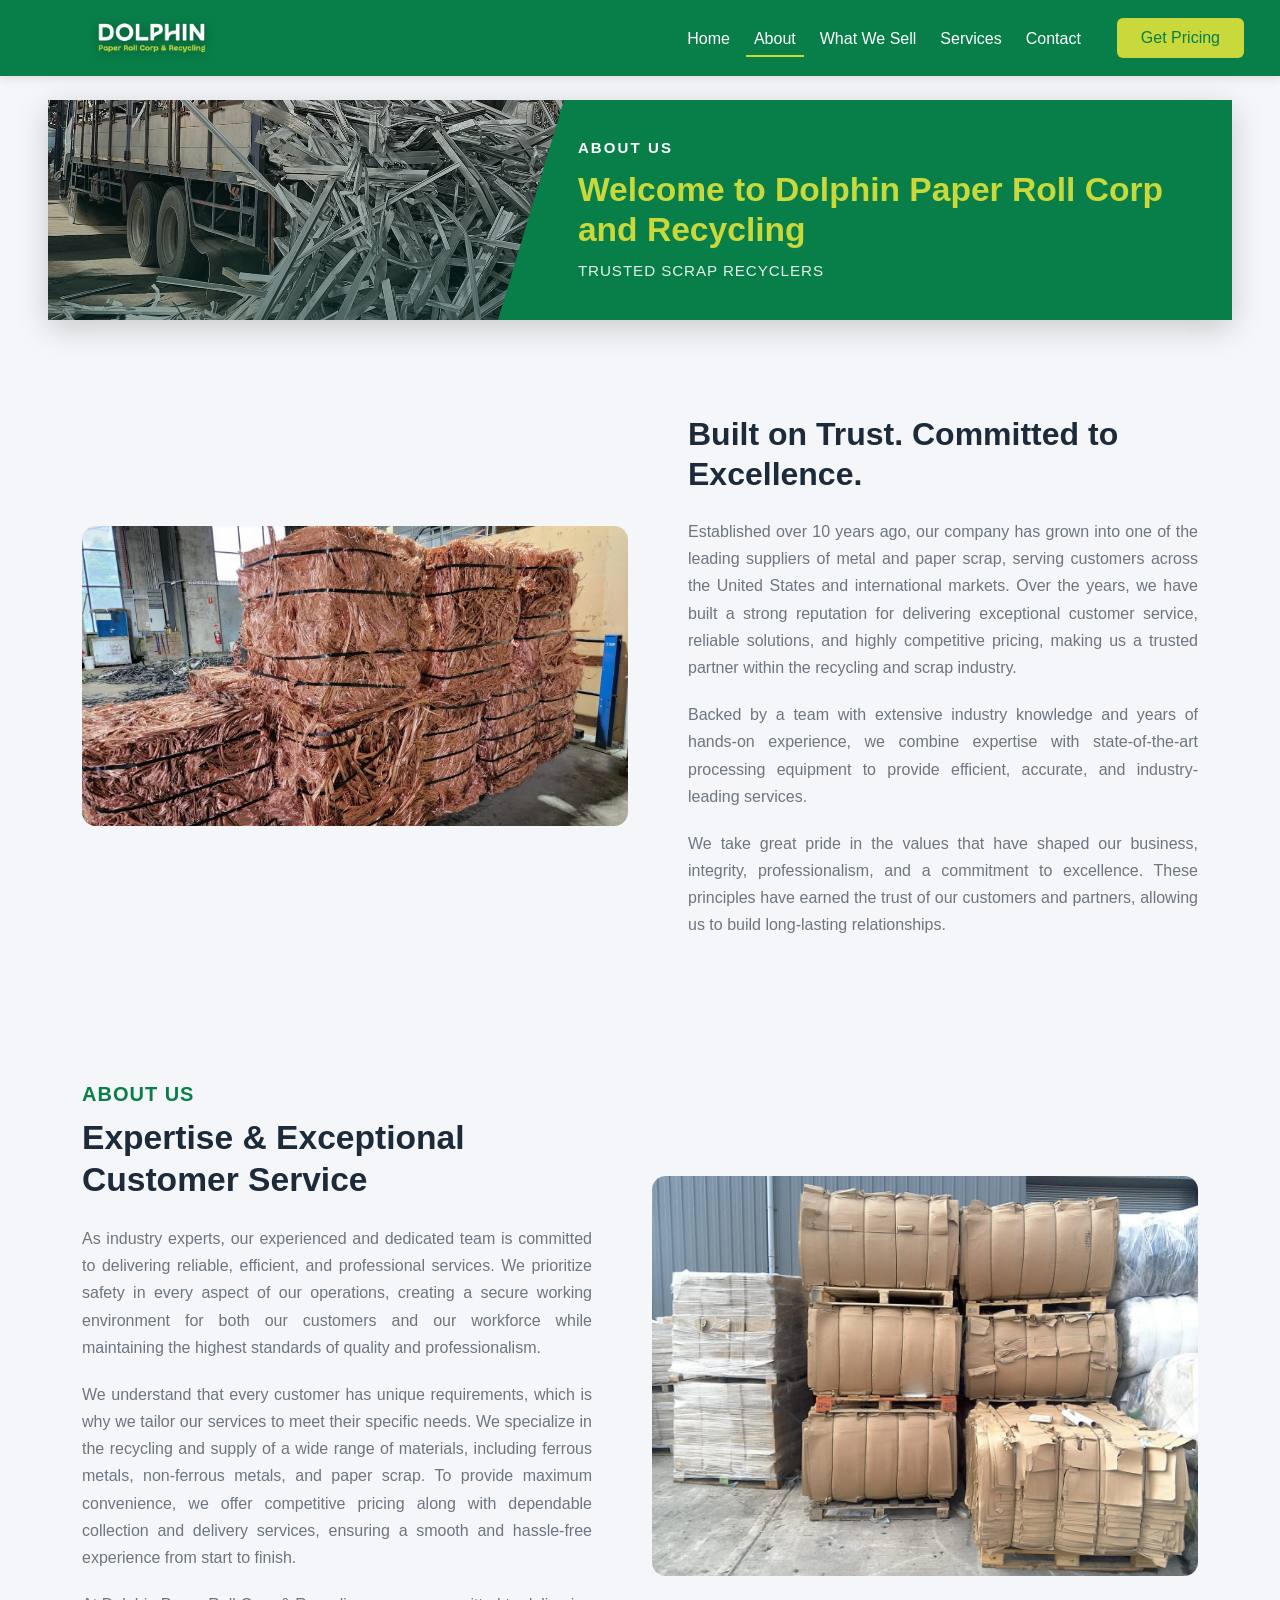
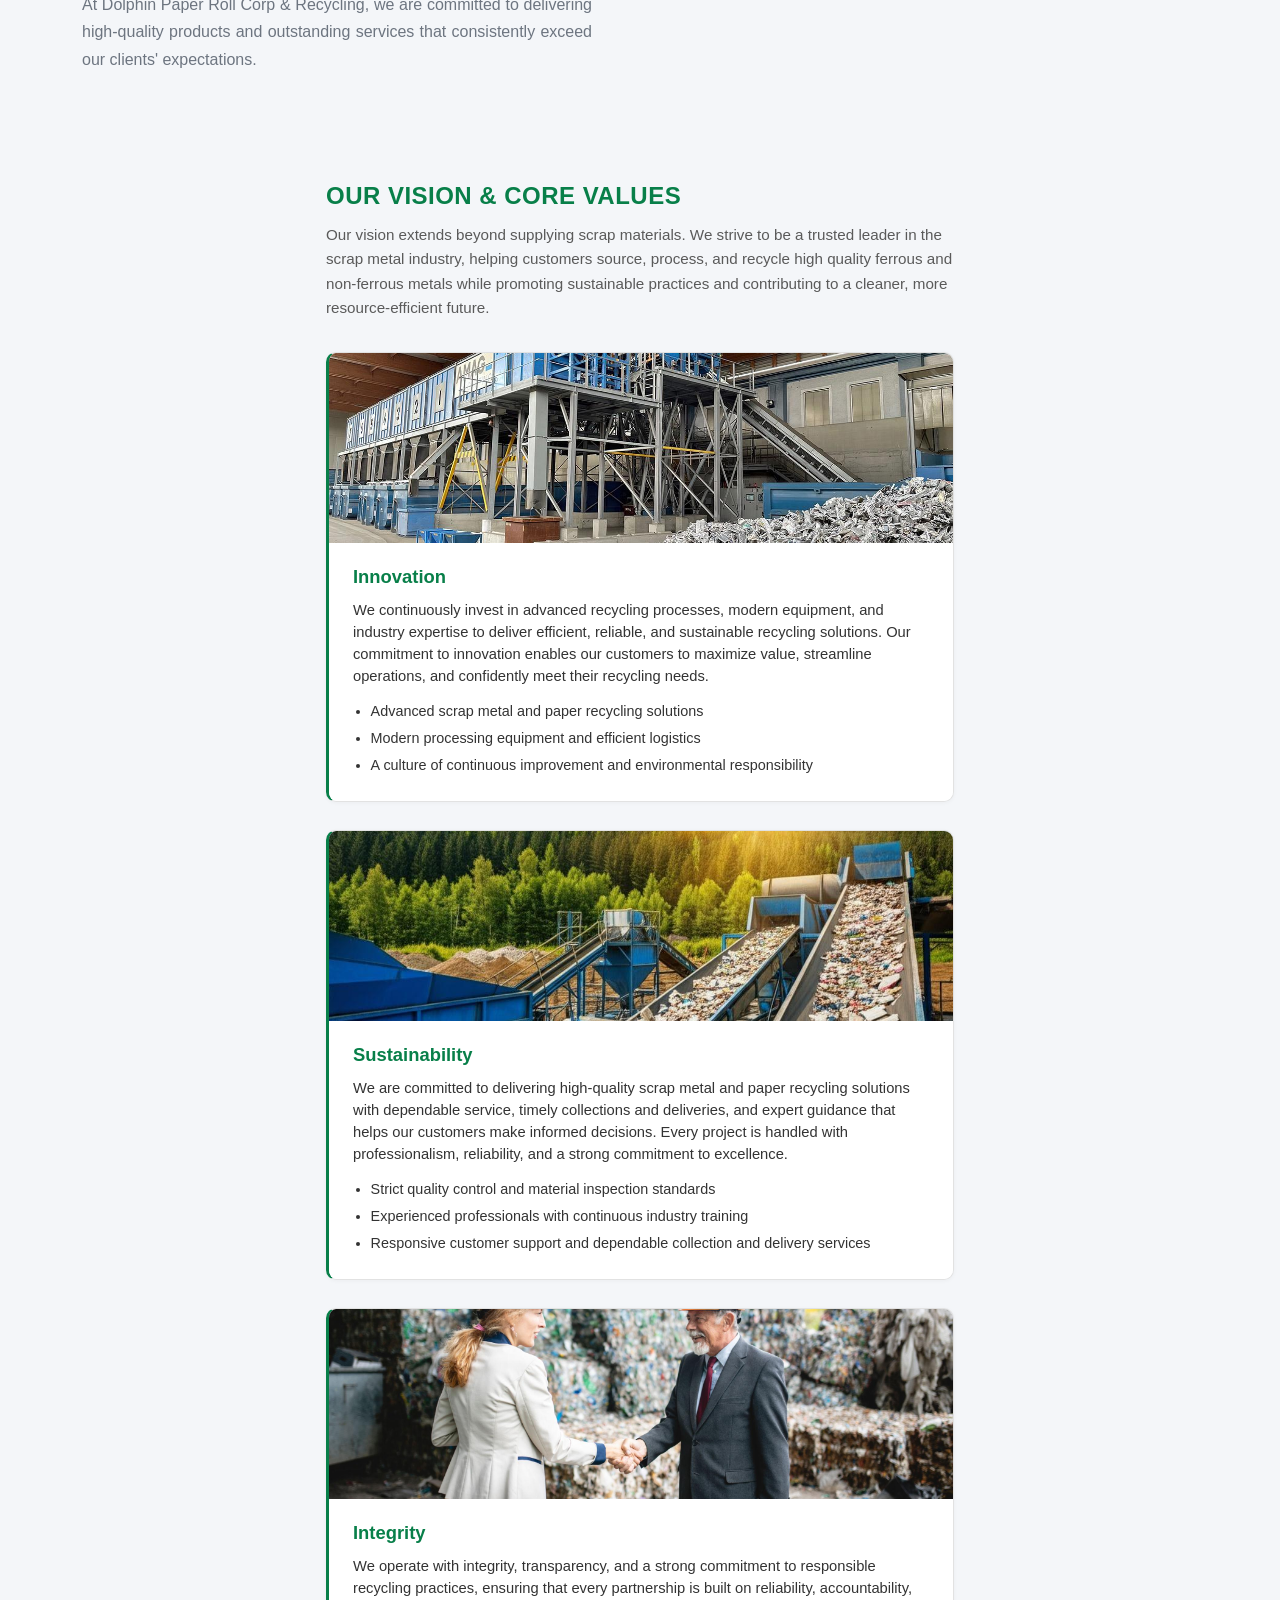
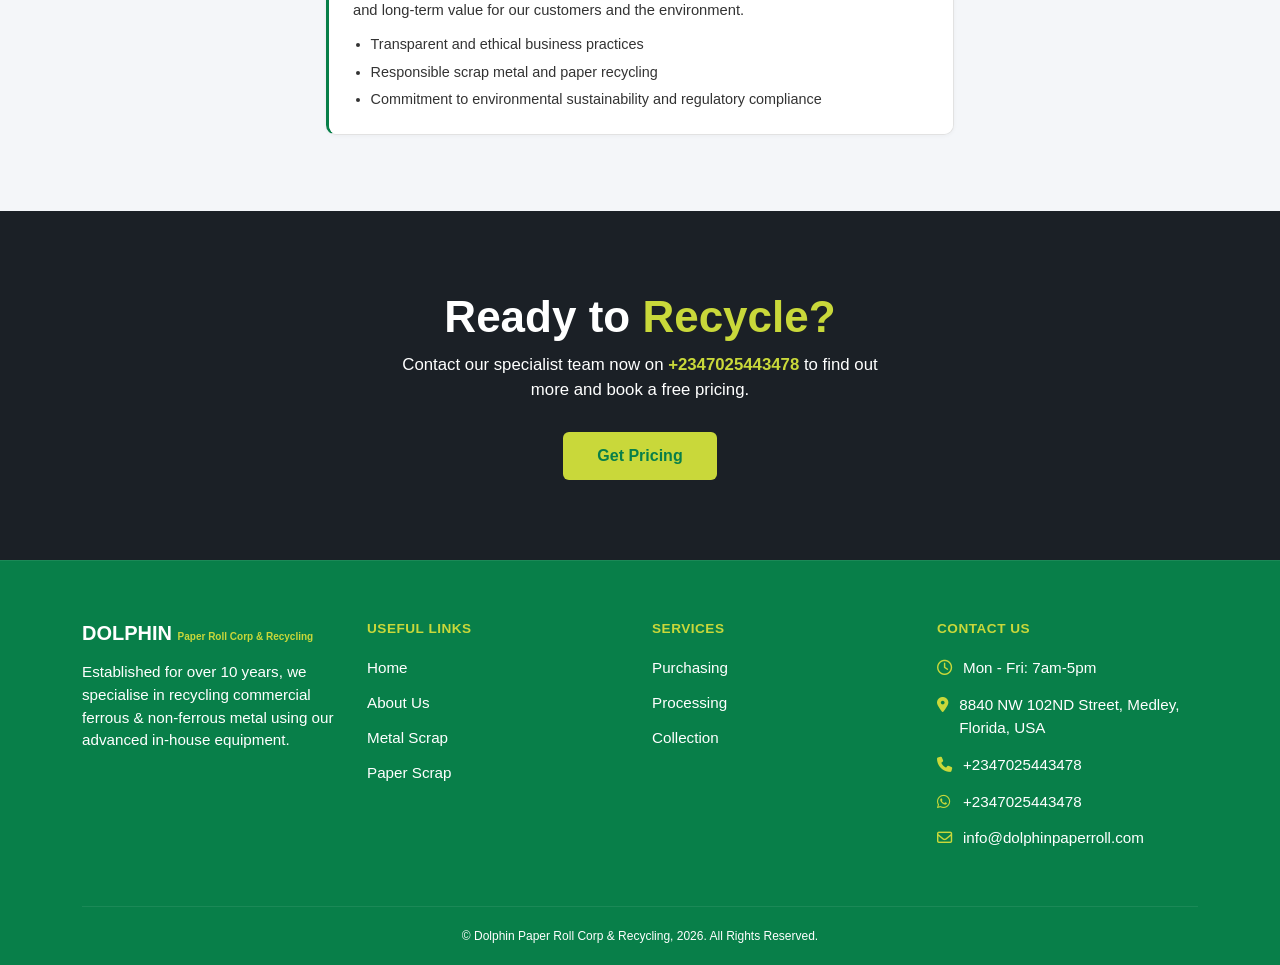
==== commit baf65416: "Add files via upload" ====
--- a/about.html
+++ b/about.html
@@ -80,7 +80,7 @@
 
 
 
-    <!-- awelcome to  -->
+    <!-- welcome to  -->
 
     <div class="container-fluid py-4 px-3 px-md-5">
         <div class="banner fade-slide" id="banner">
@@ -102,12 +102,12 @@
         <div class="container">
             <div class="row align-items-center">
                 <div class="col-md-6 mb-4 mb-md-0 reveal reveal-left"> <img
-                        src="https://images.unsplash.com/photo-1587293852726-70cdb56c2866?w=800"
+                        src="34.jpg"
                         alt="Scrap metal facility" class="img-rounded"> </div>
                 <div class="col-md-6 ps-md-5 reveal reveal-right" data-delay="120">
                     <h2 class="heading-dark mb-4"> Built on Trust. Committed to Excellence.</h2>
-                    <p class="body-text">Established over 15 years ago, our company has grown into one of the leading
-                        suppliers of metal and plastic scrap, serving customers across the United States and
+                    <p class="body-text">Established over 10 years ago, our company has grown into one of the leading
+                        suppliers of metal and paper scrap, serving customers across the United States and
                         international markets. Over the years, we have built a strong reputation for delivering
                         exceptional customer service, reliable solutions, and highly competitive pricing, making us a
                         trusted partner within the recycling and scrap industry.</p>
@@ -137,15 +137,15 @@
                         workforce while maintaining the highest standards of quality and professionalism.</p>
                     <p class="body-text">We understand that every customer has unique requirements, which is why we
                         tailor our services to meet their specific needs. We specialize in the recycling and supply of a
-                        wide range of materials, including ferrous metals, non-ferrous metals, and plastic scrap. To
+                        wide range of materials, including ferrous metals, non-ferrous metals, and paper scrap. To
                         provide maximum convenience, we offer competitive pricing along with dependable collection and
-                        delivery services, ensuring a smooth and hassle-free experience from start to finish..</p>
+                        delivery services, ensuring a smooth and hassle-free experience from start to finish.</p>
                     <p class="body-text mb-0">At Dolphin Paper Roll Corp & Recycling, we are committed to delivering
                         high-quality products and outstanding services that consistently exceed our clients'
                         expectations.</p>
                 </div>
                 <div class="col-md-6 mt-4 mt-md-0 reveal reveal-right" data-delay="120"> <img
-                        src="https://images.unsplash.com/photo-1601584115197-04ecc0da31d7?w=800" alt="Truck at night"
+                        src="10.jpg" alt="Truck at night"
                         class="img-rounded" style="height: 400px;"> </div>
             </div>
         </div>
@@ -161,7 +161,7 @@
             in the scrap metal industry, helping customers source, process, and recycle high quality ferrous and
             non-ferrous metals while promoting sustainable practices and contributing to a cleaner, more
             resource-efficient future. </p>
-        <div class="value-card reveal reveal-up" data-delay="0"> <img src="1.jpg" alt="Innovation">
+        <div class="value-card reveal reveal-up" data-delay="0"> <img src="40.jfif" alt="Innovation">
             <div class="value-card-body">
                 <div class="value-card-title">Innovation</div>
                 <p class="value-card-desc">We continuously invest in advanced recycling processes, modern equipment, and
@@ -175,7 +175,7 @@
                 </ul>
             </div>
         </div>
-        <div class="value-card reveal reveal-up" data-delay="120"> <img src="2.jpg" alt="Excellence">
+        <div class="value-card reveal reveal-up" data-delay="120"> <img src="41.jfif" alt="Excellence">
             <div class="value-card-body">
                 <div class="value-card-title">Sustainability</div>
                 <p class="value-card-desc">We are committed to delivering high-quality scrap metal and paper recycling
@@ -189,7 +189,7 @@
                 </ul>
             </div>
         </div>
-        <div class="value-card reveal reveal-up" data-delay="240"> <img src="3.jpg" alt="Integrity">
+        <div class="value-card reveal reveal-up" data-delay="240"> <img src="42.jfif" alt="Integrity">
             <div class="value-card-body">
                 <div class="value-card-title">Integrity</div>
                 <p class="value-card-desc">We operate with integrity, transparency, and a strong commitment to
@@ -213,8 +213,8 @@
     <section class="cta-section">
         <div class="container reveal reveal-scale">
             <h1>Ready to <span class="highlight">Recycle?</span></h1>
-            <p> Contact our specialist team now on <a href="tel:+15053566399">+1</a> to find out more and
-                book a free quote. </p> <a href="contact.html" class="btn btn-contact">Get Pricing</a>
+            <p> Contact our specialist team now on <a href="tel:+2347025443478">+2347025443478</a> to find out more and
+                book a free pricing. </p> <a href="contact.html" class="btn btn-contact">Get Pricing</a>
         </div>
     </section>
 
@@ -226,7 +226,7 @@
                 <div class="col-md-6 col-lg-3 reveal reveal-up" data-delay="0">
                     <h5 class="brand-name fw-bold mb-3">DOLPHIN <span class="accent">Paper Roll Corp & Recycling</span>
                     </h5>
-                    <p>Established for over 15 years, we specialise in recycling commercial ferrous &amp; non-ferrous
+                    <p>Established for over 10 years, we specialise in recycling commercial ferrous &amp; non-ferrous
                         metal using our advanced in-house equipment.</p>
                 </div>
                 <div class="col-md-6 col-lg-3 reveal reveal-up" data-delay="80">
@@ -234,9 +234,7 @@
                     <ul>
                         <li><a href="index.html">Home</a></li>
                         <li><a href="about.html">About Us</a></li>
-                        <li><a href="wws.html">Plastic Scrap</a></li>
                         <li><a href="wws.html">Metal Scrap</a></li>
-                        <li><a href="wws.html">Rubber Scrap</a></li>
                         <li><a href="wws.html">Paper Scrap</a></li>
                     </ul>
                 </div>
@@ -255,8 +253,8 @@
                         <li><i class="fa-solid fa-location-dot"></i><span>8840 NW 102ND Street, Medley, Florida,
                                 USA</span>
                         </li>
-                        <li><i class="fa-solid fa-phone"></i><span>+1</span></li>
-                        <li><i class="fa-brands fa-whatsapp"></i><span>+1 </span></li>
+                        <li><i class="fa-solid fa-phone"></i><span>+2347025443478</span></li>
+                        <li><i class="fa-brands fa-whatsapp"></i><span>+2347025443478</span></li>
                        <li><i class="fa-regular fa-envelope"></i><span>info@dolphinpaperroll.com</span></li>
                     </ul>
                 </div>
--- a/about.css
+++ b/about.css
@@ -289,6 +289,13 @@
     width: 100%;
 }
 
+/* Keep the Get Pricing button's own colors/behaviour even though
+   it's an <a> living inside .mobile-nav-links */
+.mobile-nav-links .btn-quote {
+    color: #087f49;
+    background-color: #c9d83a;
+}
+
 @media (min-width: 992px) {
 
     .mobile-nav,
@@ -342,7 +349,7 @@
 .banner-photo {
     position: relative;
     width: 46%;
-    background: url('3.jpg') center/cover no-repeat;
+    background: url('30.jpg') center/cover no-repeat;
     flex-shrink: 0;
     clip-path: polygon(0 0, 100% 0, 84% 100%, 0% 100%);
 }
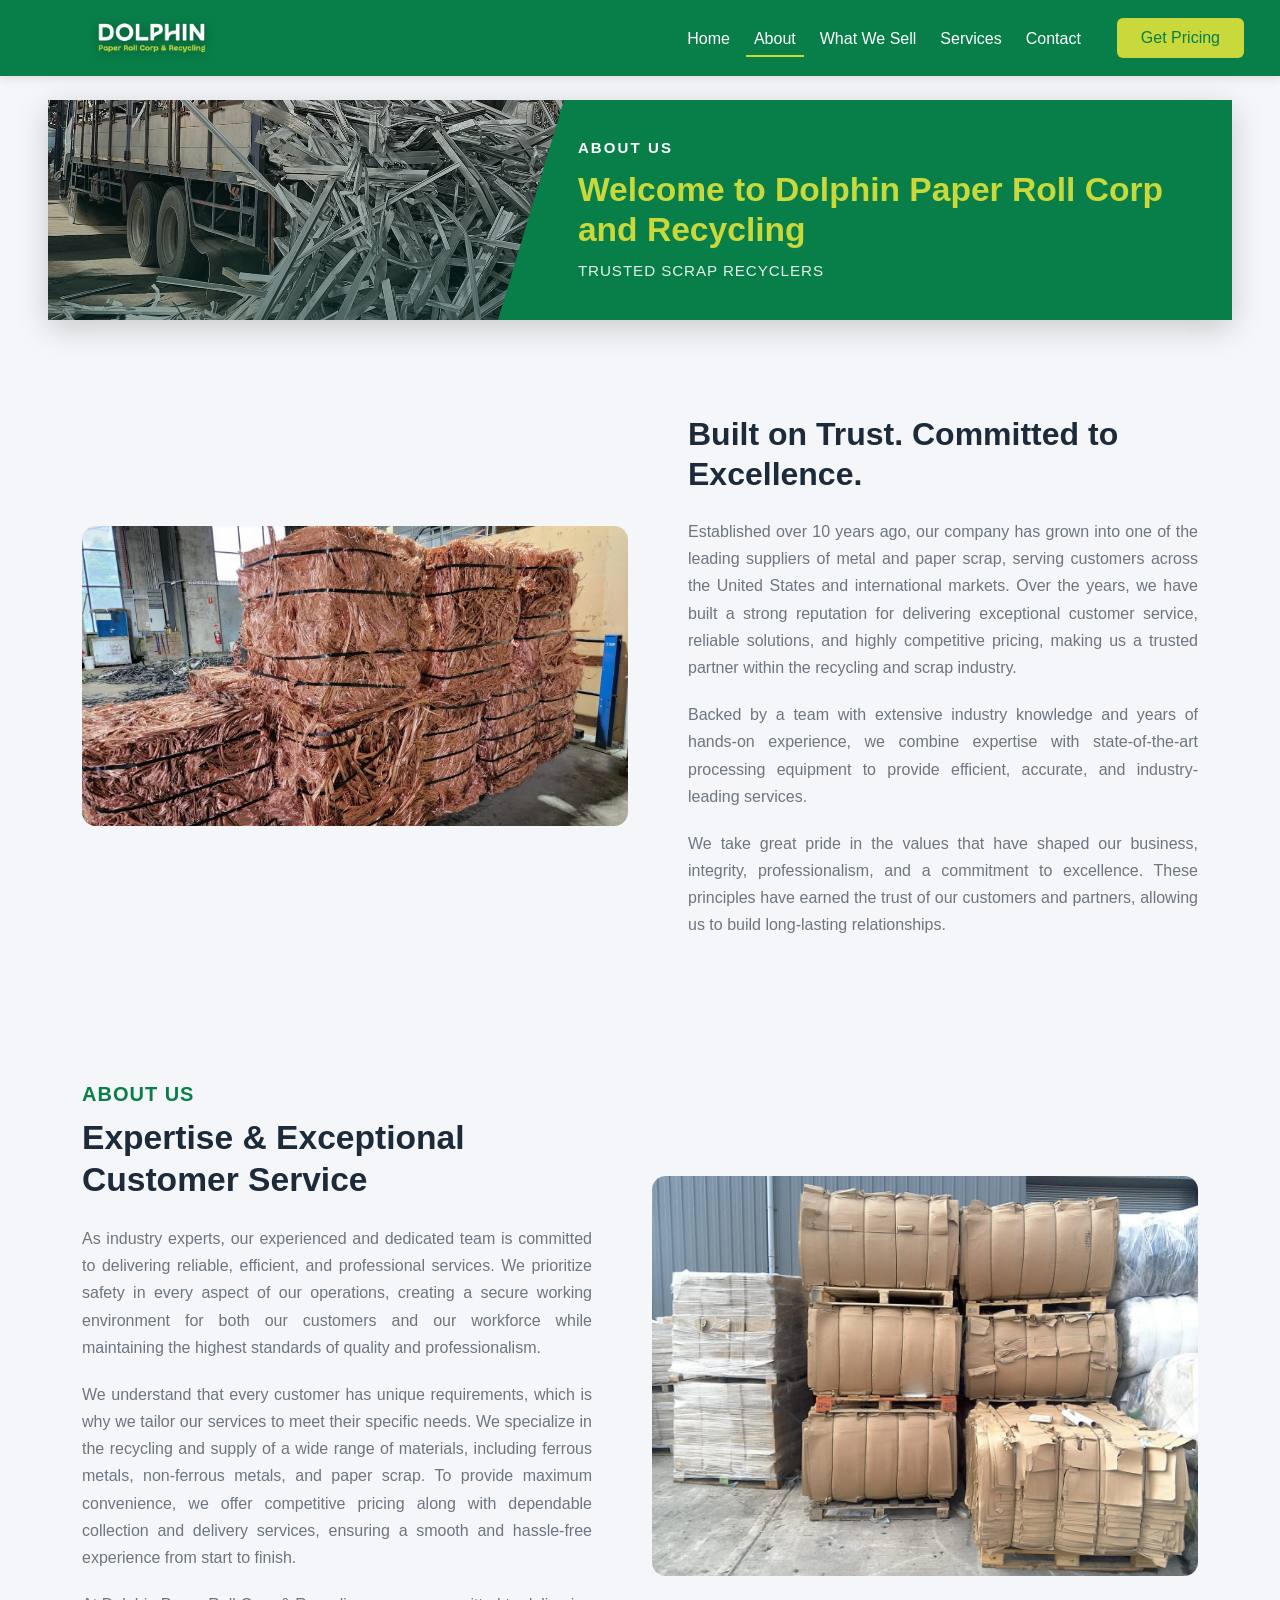
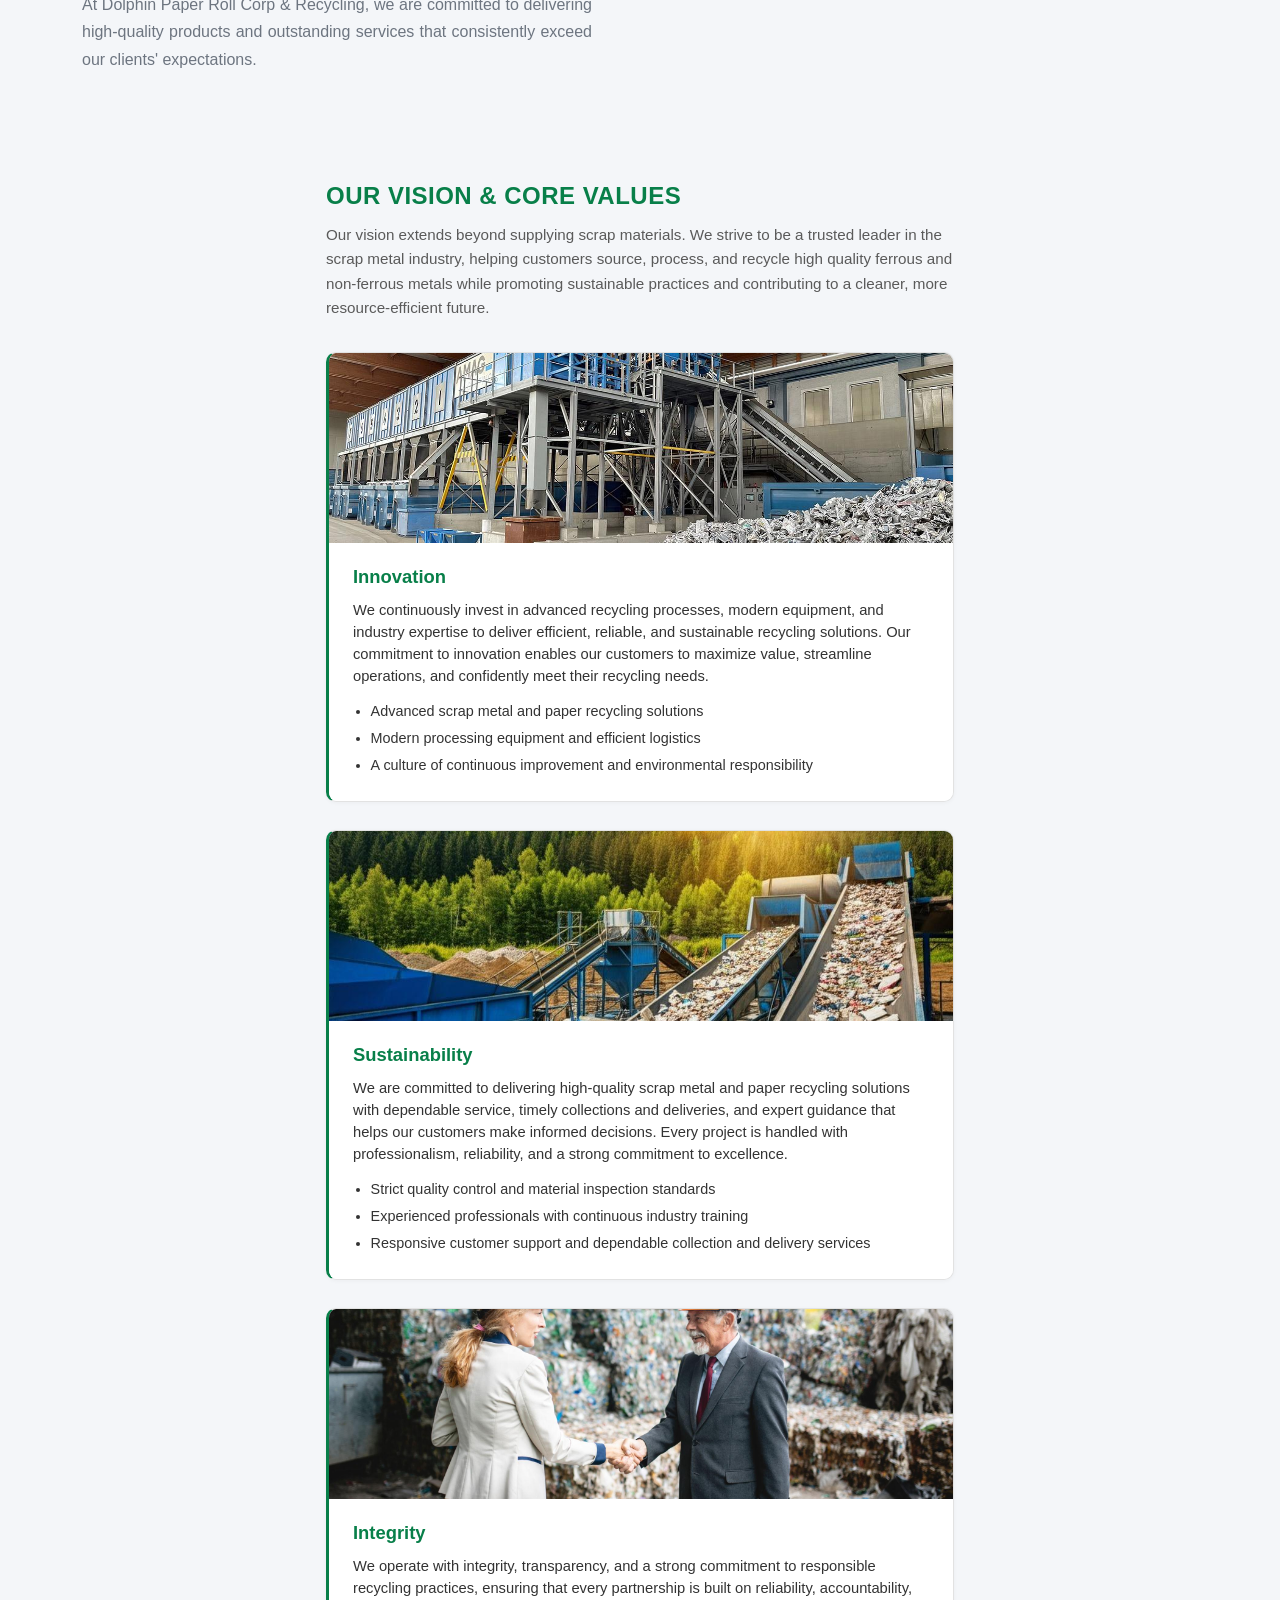
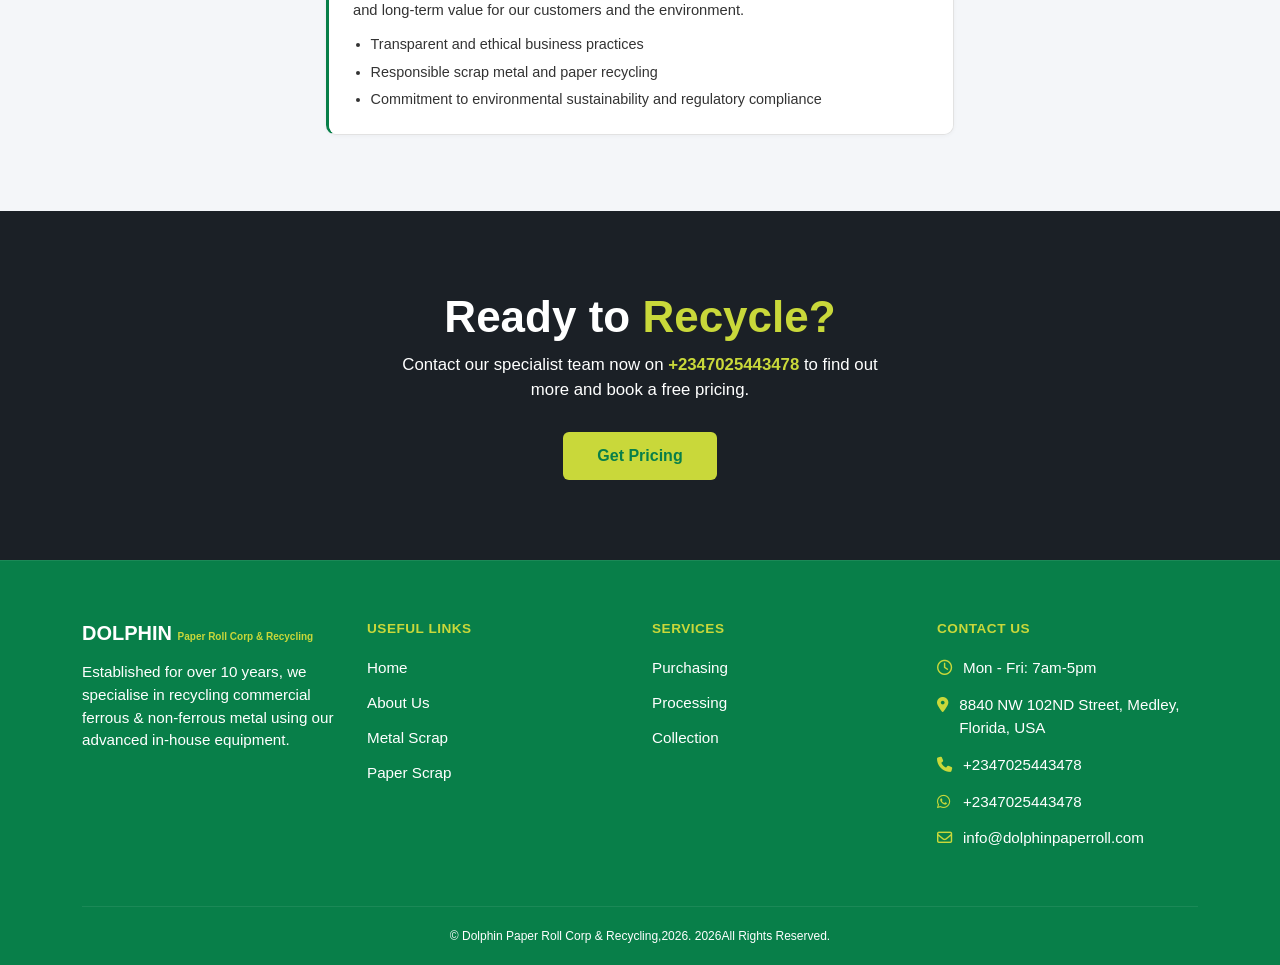
==== commit c067af67: "Update about.html" ====
--- a/about.html
+++ b/about.html
@@ -260,7 +260,7 @@
                 </div>
             </div>
             <div class="footer-bottom">
-                <p class="mb-0">&copy; Dolphin Paper Roll Corp & Recycling, <span id="current-year"></span>. All Rights
+                <p class="mb-0">&copy; Dolphin Paper Roll Corp & Recycling,2026. <span id="current-year"></span>All Rights
                     Reserved.</p>
             </div>
         </div>
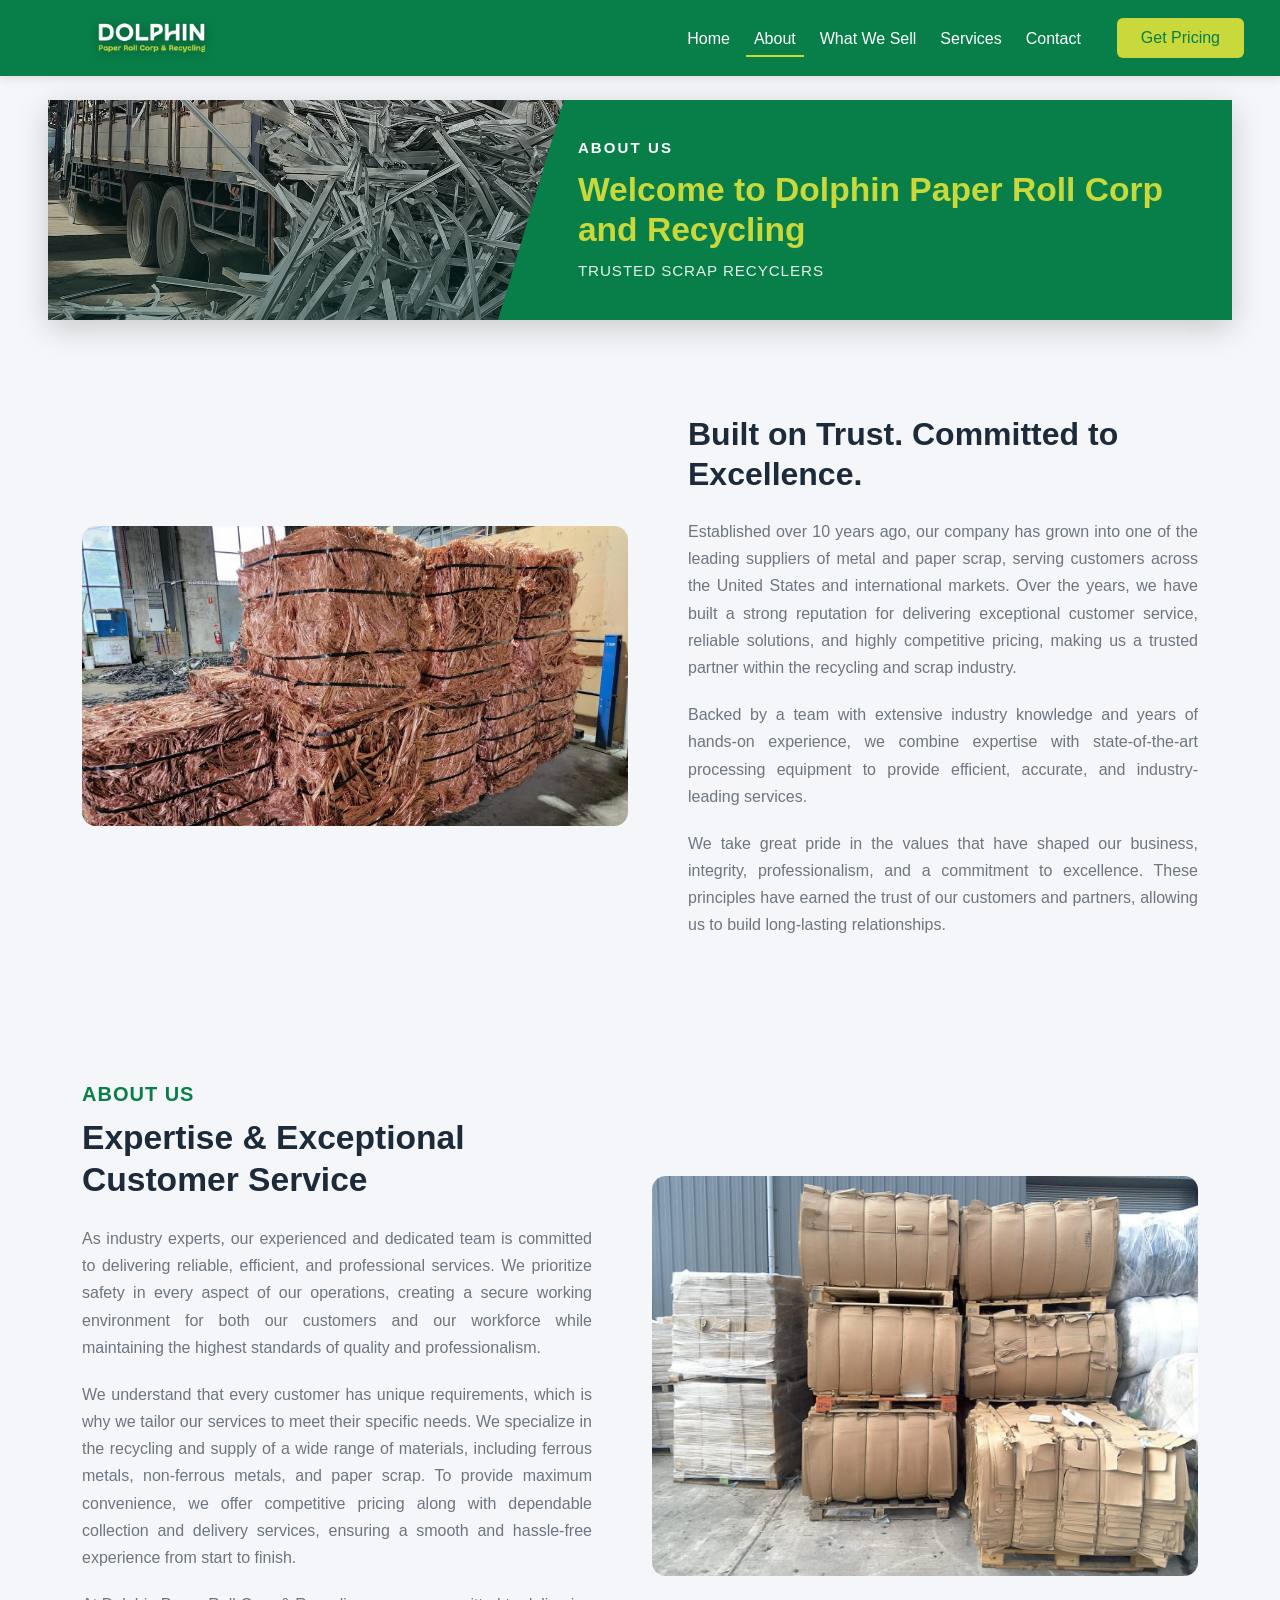
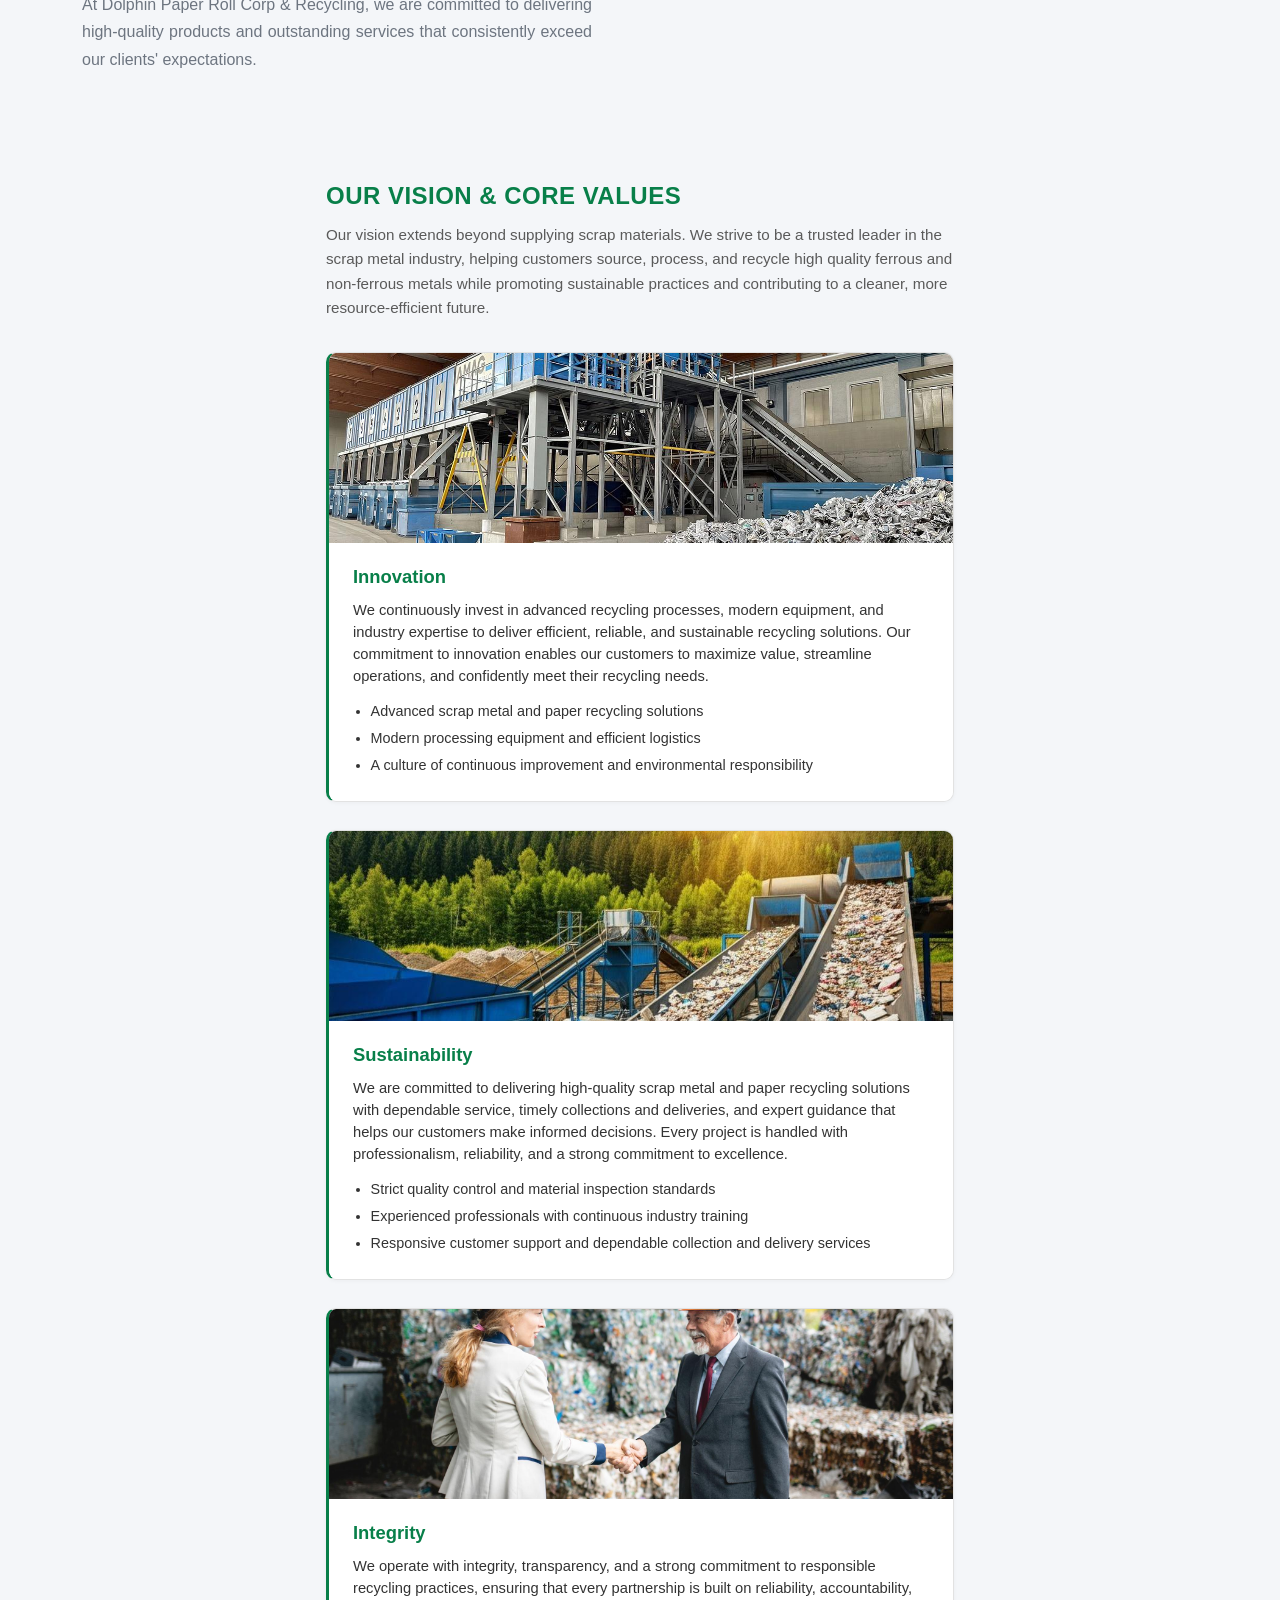
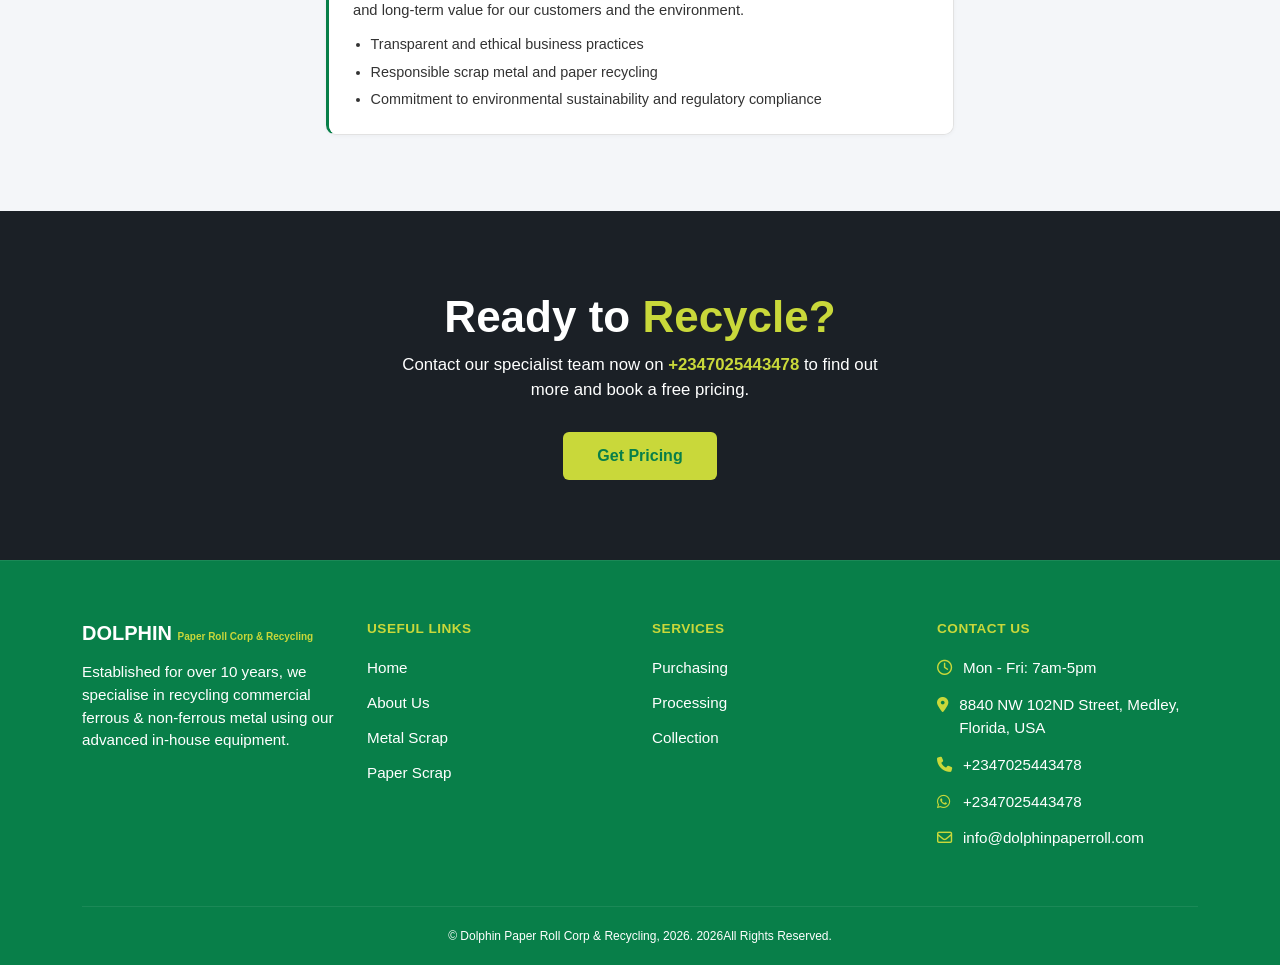
==== commit 16209665: "Update about.html" ====
--- a/about.html
+++ b/about.html
@@ -260,7 +260,7 @@
                 </div>
             </div>
             <div class="footer-bottom">
-                <p class="mb-0">&copy; Dolphin Paper Roll Corp & Recycling,2026. <span id="current-year"></span>All Rights
+                <p class="mb-0">&copy; Dolphin Paper Roll Corp & Recycling, 2026. <span id="current-year"></span>All Rights
                     Reserved.</p>
             </div>
         </div>
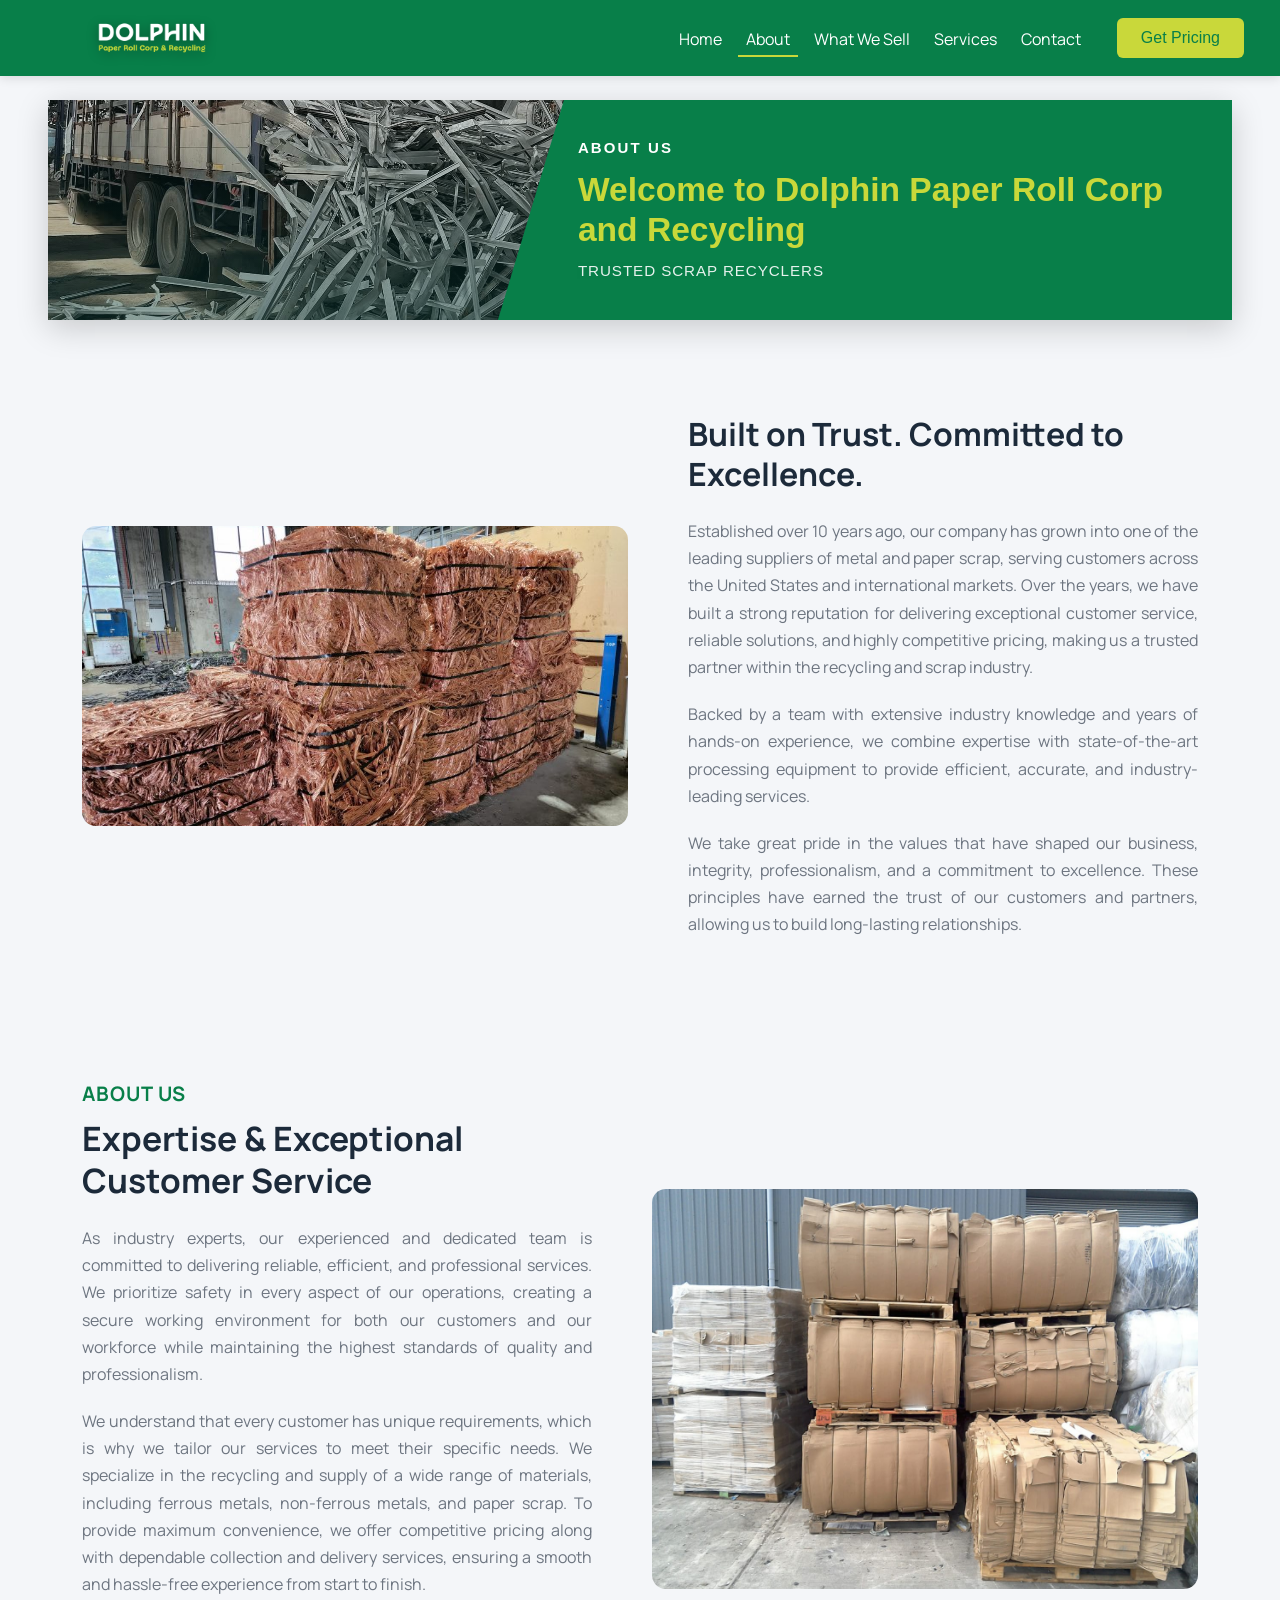
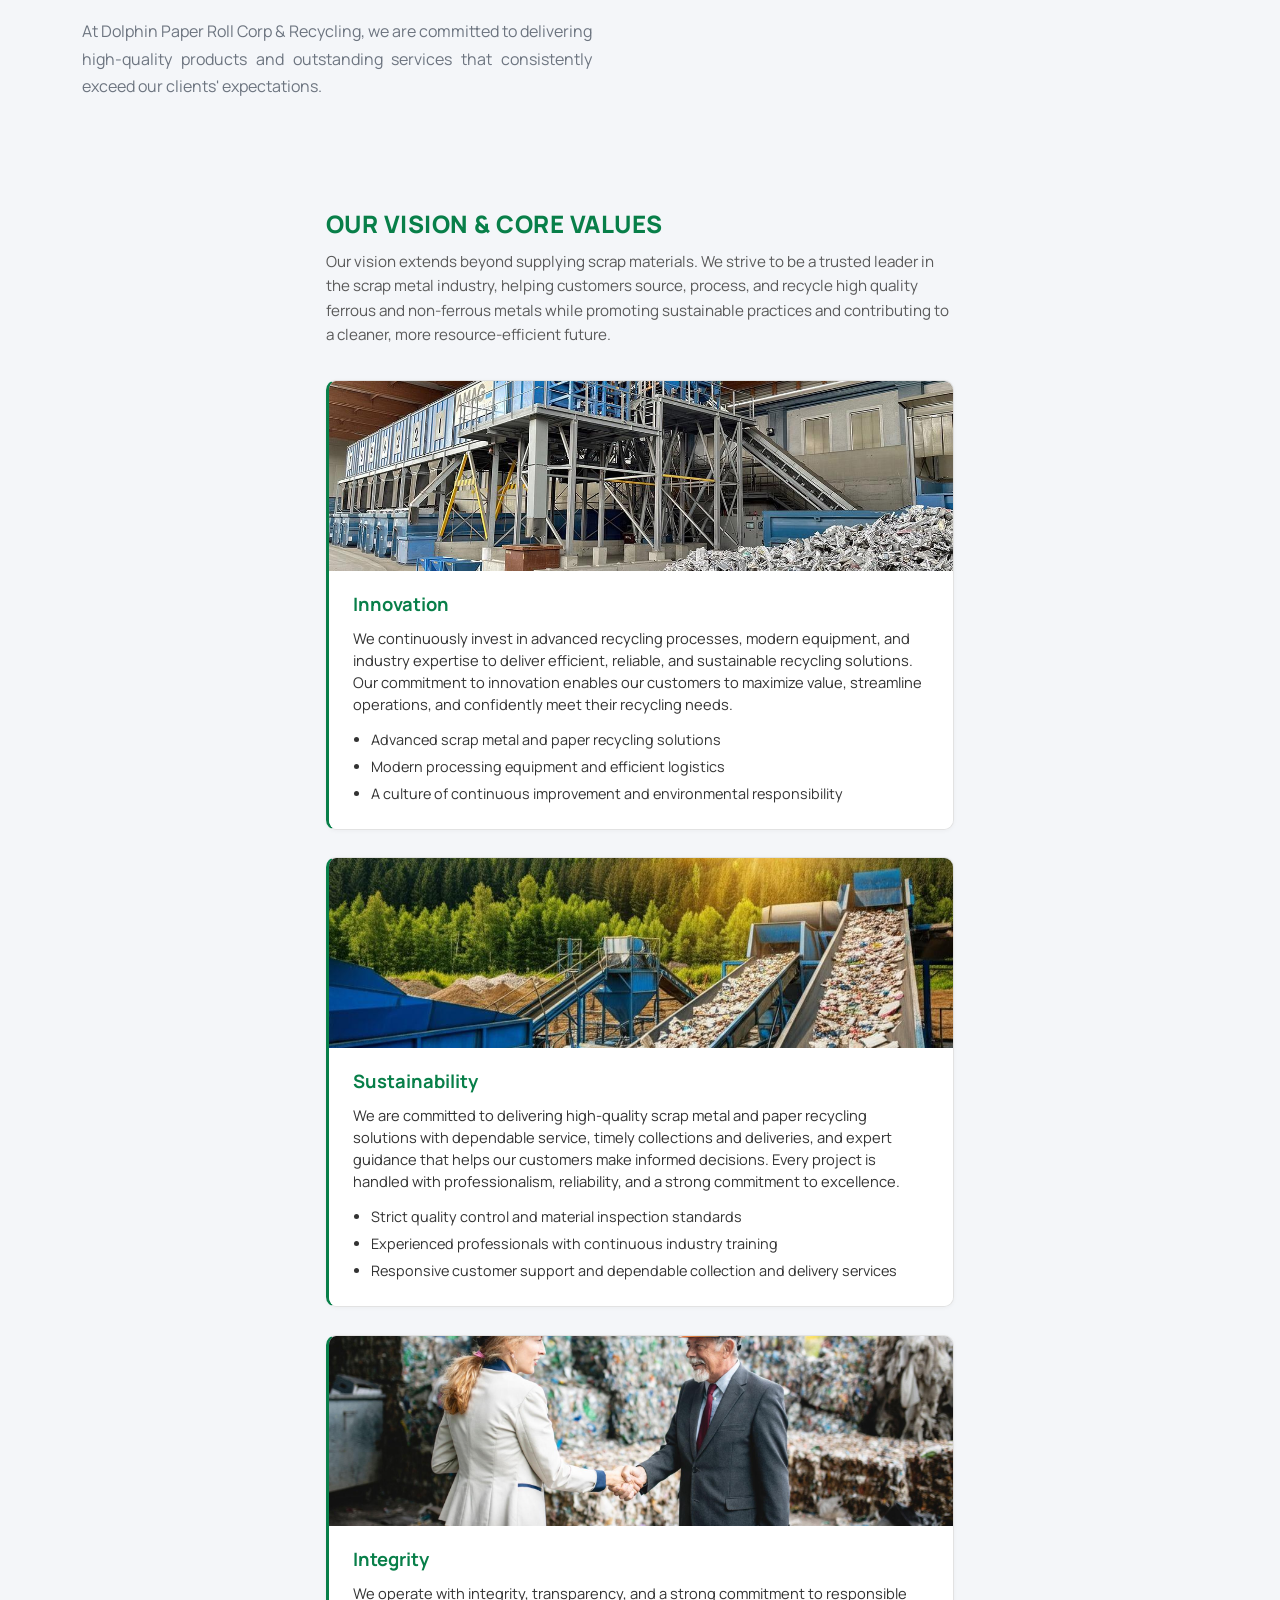
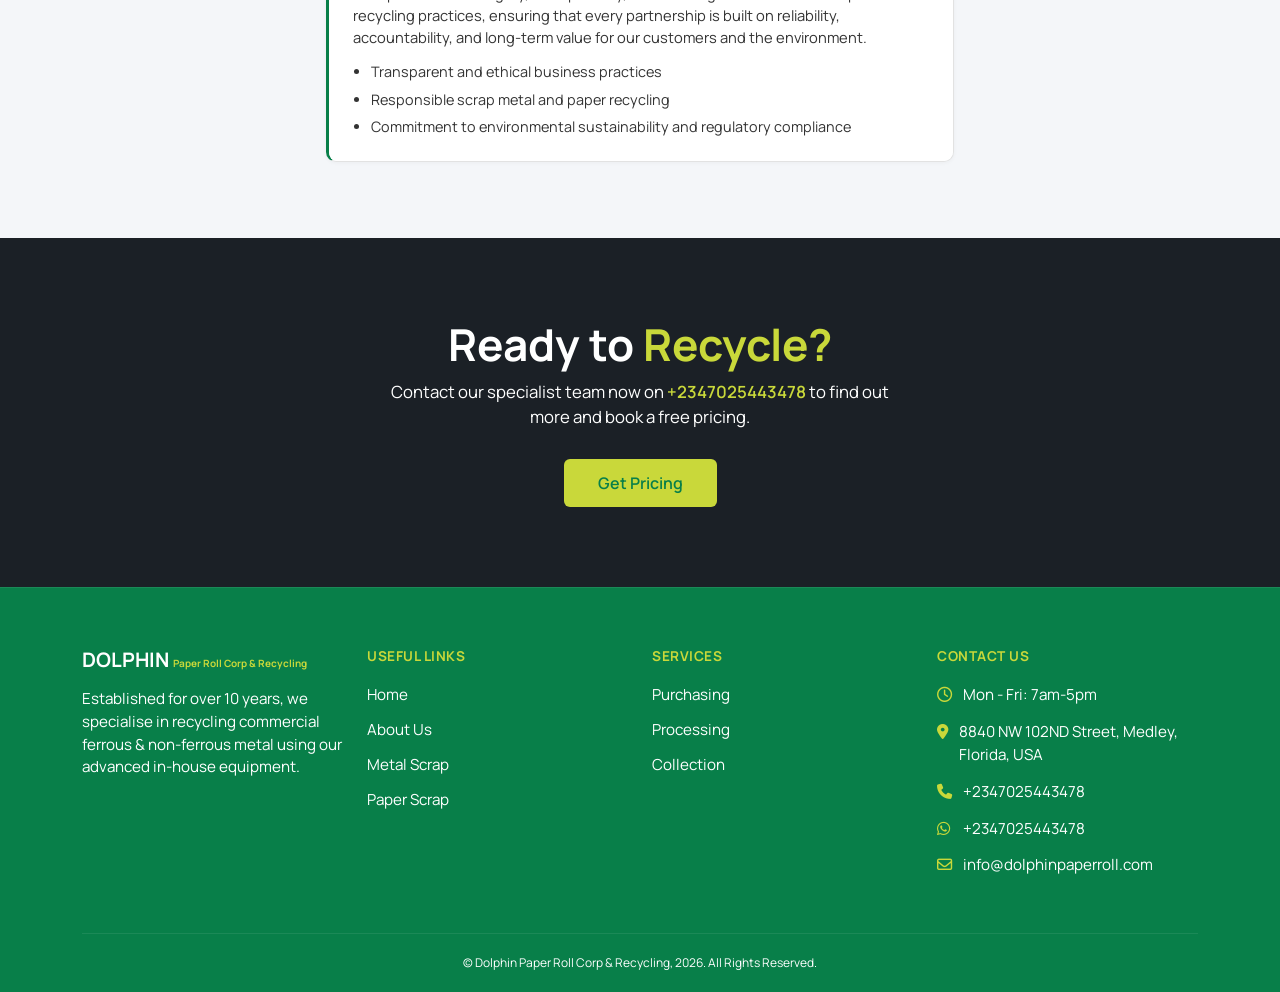
==== commit a3a08c05: "Add files via upload" ====
--- a/about.html
+++ b/about.html
@@ -260,7 +260,7 @@
                 </div>
             </div>
             <div class="footer-bottom">
-                <p class="mb-0">&copy; Dolphin Paper Roll Corp & Recycling, 2026. <span id="current-year"></span>All Rights
+                <p class="mb-0">&copy; Dolphin Paper Roll Corp & Recycling, <span id="current-year"></span>. All Rights
                     Reserved.</p>
             </div>
         </div>
--- a/about.css
+++ b/about.css
@@ -331,9 +331,12 @@
     --ink: #0e2a27;
 }
 
+* {
+    font-family: 'Manrope', system-ui, sans-serif;
+}
+
 body {
     margin: 0;
-    font-family: 'Inter', sans-serif;
     background: #f4f6f9;
 }
 
